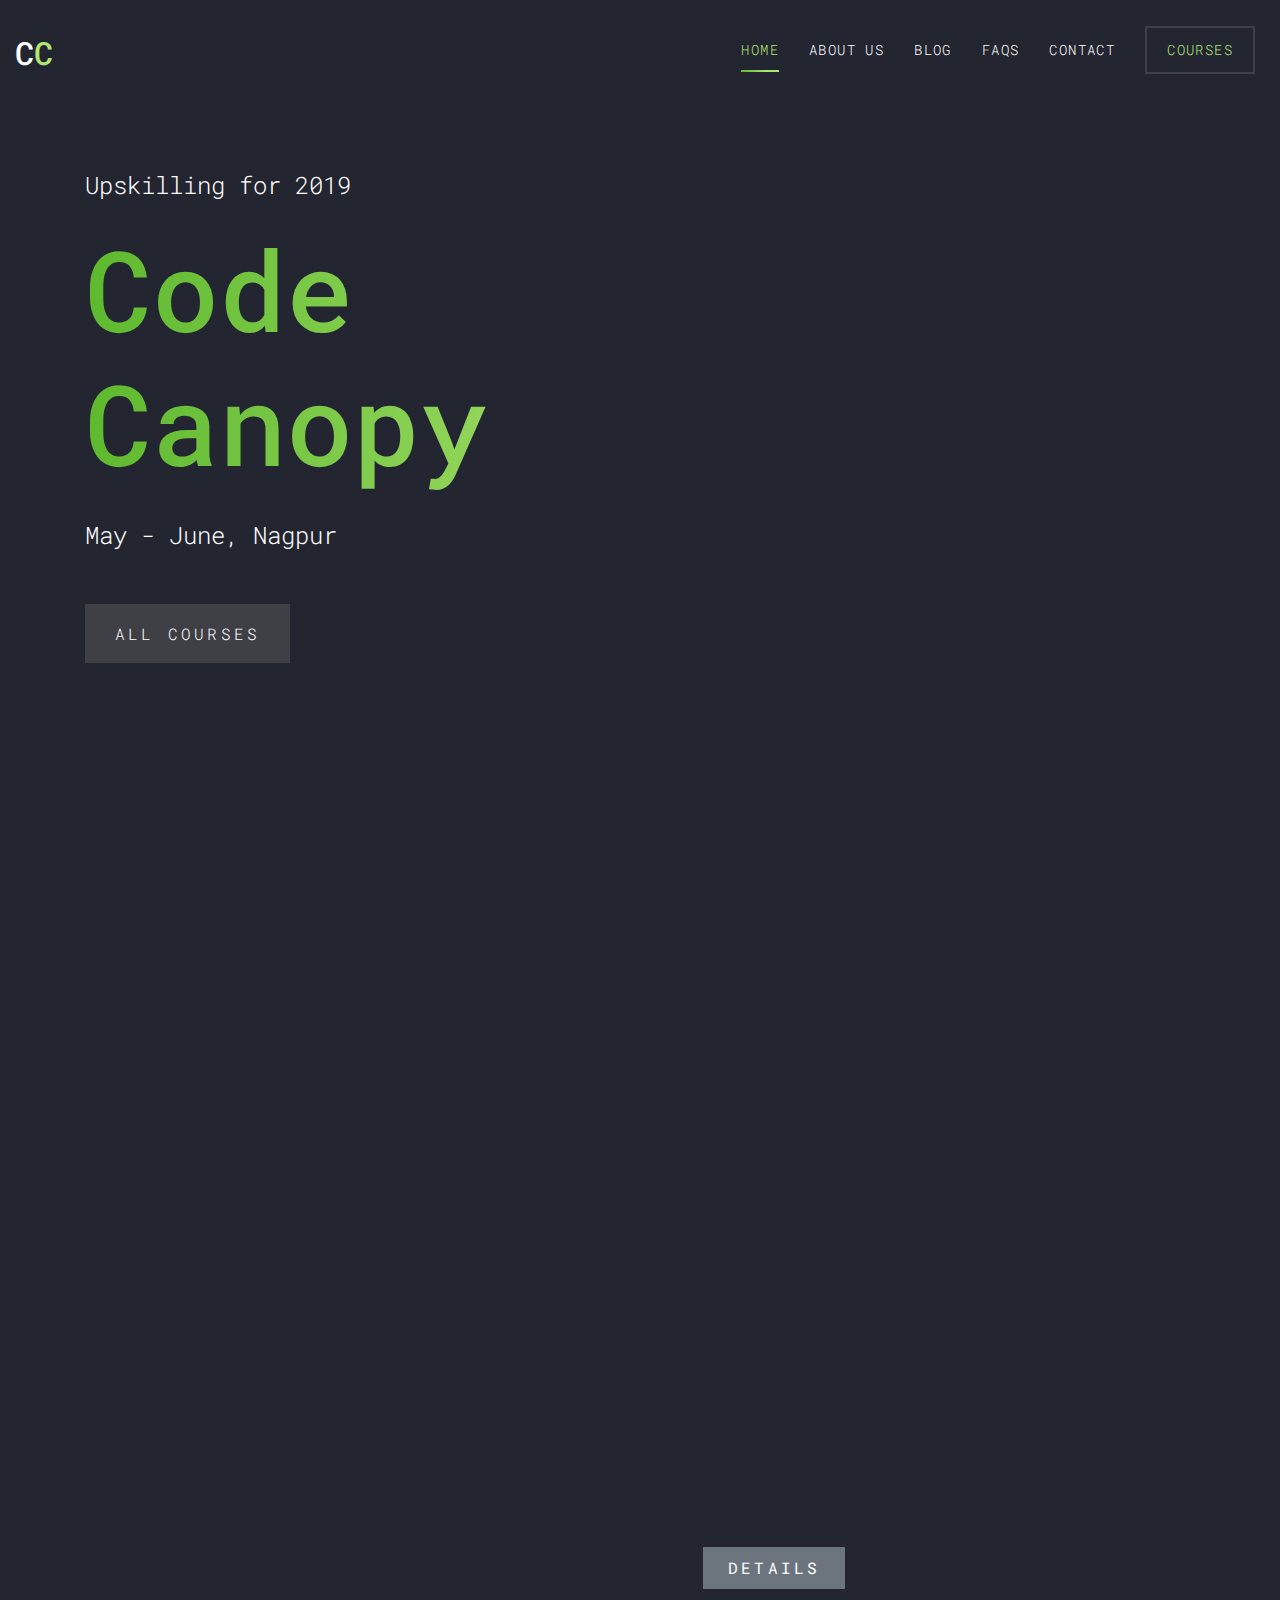
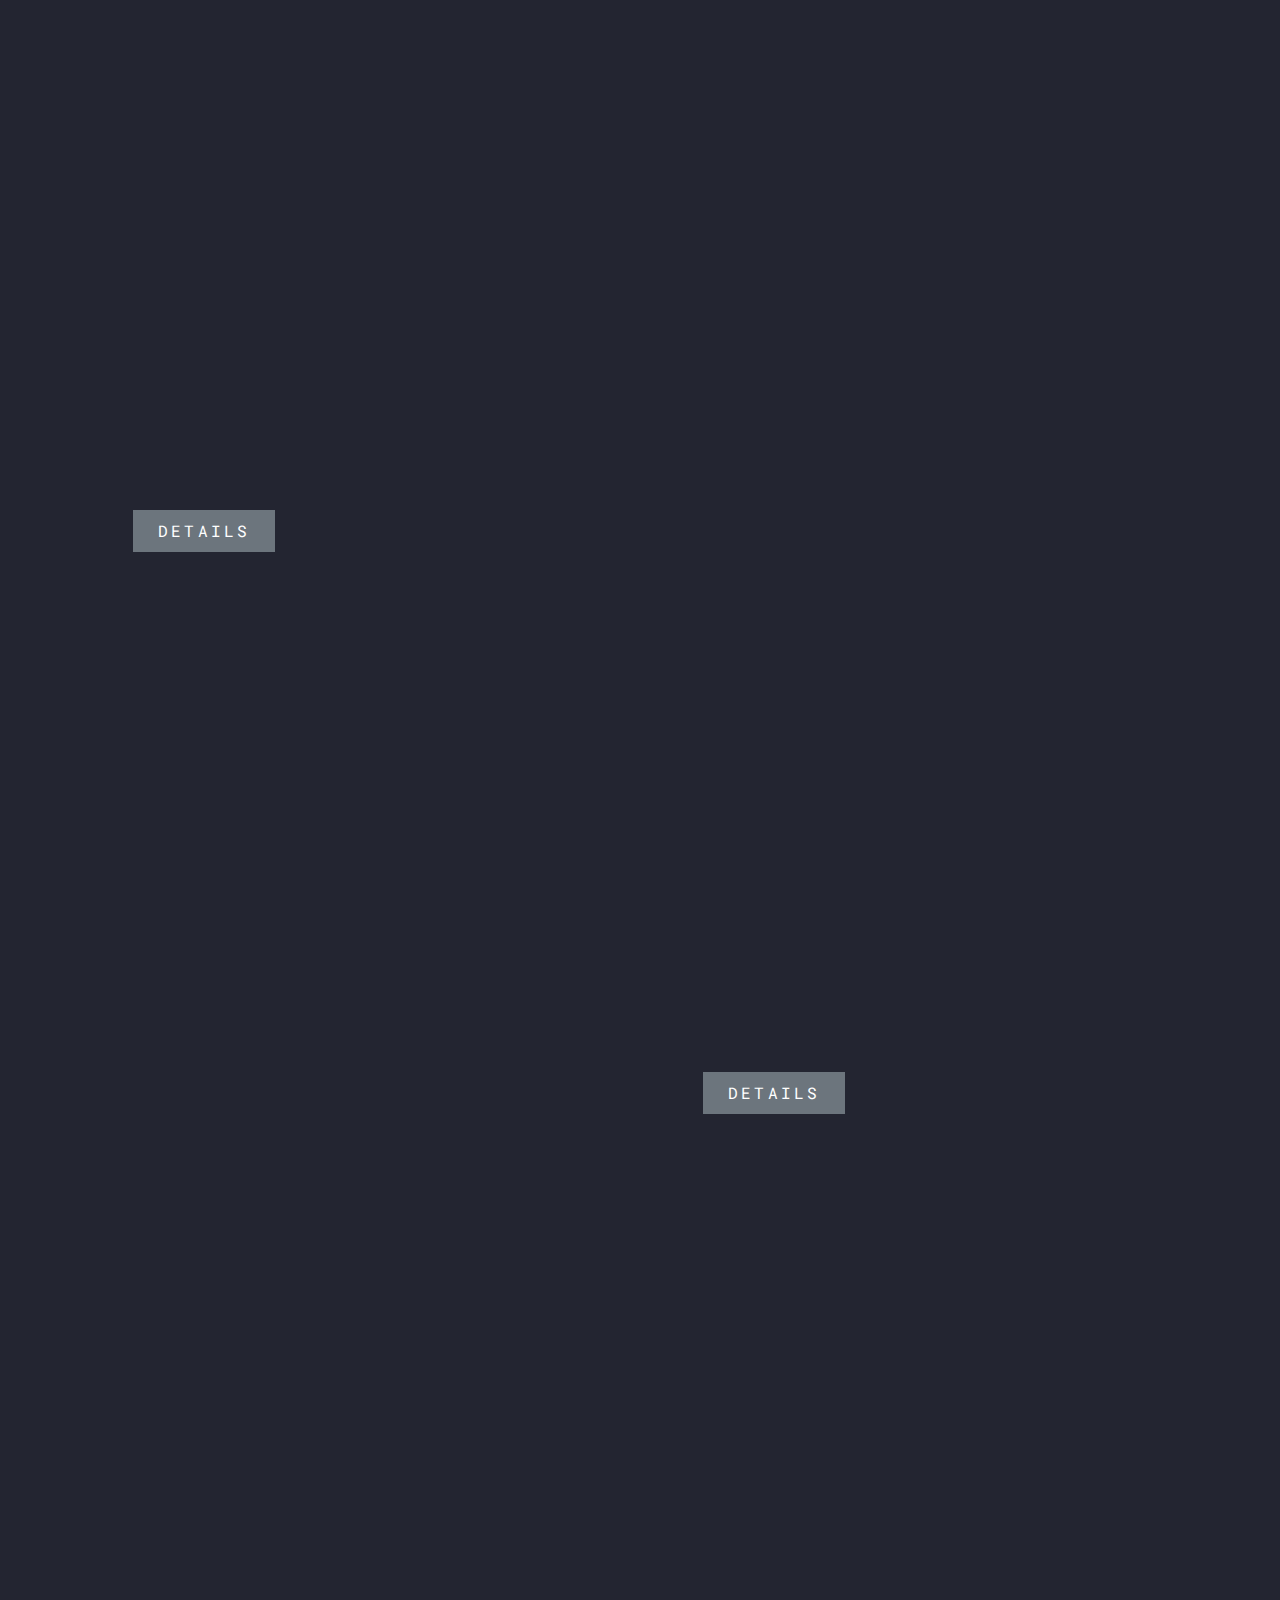
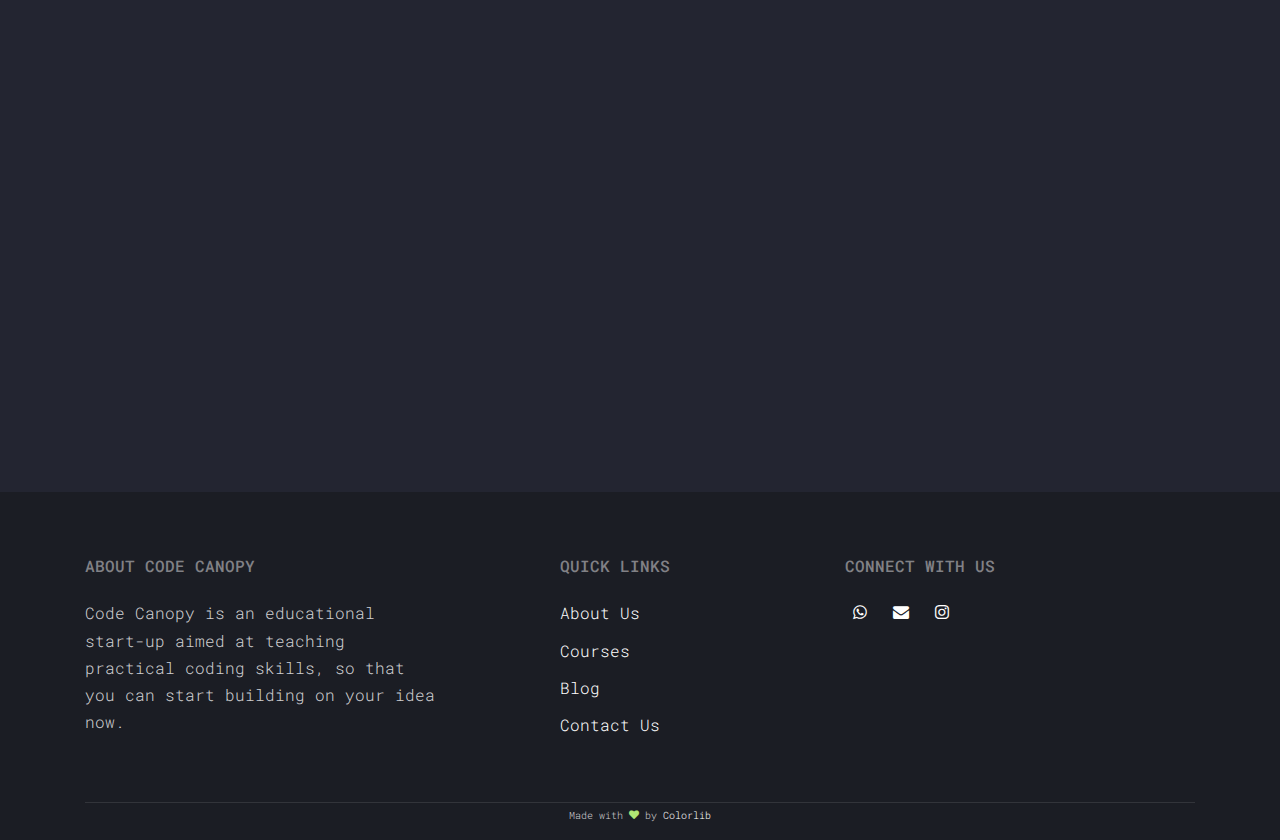
==== index.html @ a294d81b "blog1" ====
<!DOCTYPE html>
<html lang="en">
  <head>
    <title>Code Canopy</title>
    <meta charset="utf-8">
    <meta name="viewport" content="width=device-width, initial-scale=1, shrink-to-fit=no">

    <link href="https://fonts.googleapis.com/css?family=Roboto+Mono" rel="stylesheet">
    <link rel="stylesheet" href="fonts/icomoon/style.css">
    <link rel="stylesheet" href="css/bootstrap.min.css">
    <link rel="stylesheet" href="css/magnific-popup.css">
    <link rel="stylesheet" href="css/jquery-ui.css">
    <link rel="stylesheet" href="css/owl.carousel.min.css">
    <link rel="stylesheet" href="css/owl.theme.default.min.css">
    <link rel="stylesheet" href="css/bootstrap-datepicker.css">
    <link rel="stylesheet" href="fonts/flaticon/font/flaticon.css">
    <link rel="stylesheet" href="css/aos.css">

    <link rel="stylesheet" href="css/style.css">

    <link rel="shortcut icon" type="image/png" href="images/favicon.png"/>
    </head>
  <body>
  
  <div class="site-wrap">

    <div class="site-mobile-menu">
      <div class="site-mobile-menu-header">
        <div class="site-mobile-menu-close mt-3">
          <span class="icon-close2 js-menu-toggle"></span>
        </div>
      </div>
      <div class="site-mobile-menu-body"></div>
    </div>
    
    <header class="site-navbar py-3" role="banner">
      <div class="container-fluid">
        <div class="row align-items-center">
          <div class="col-11 col-xl-2">
            <h1 class="mb-0"><a href="index.html" class="text-white h2 mb-0">C<span class="text-primary">C</span> </a></h1>
          </div>
          <div class="col-12 col-md-10 d-none d-xl-block">
            <nav class="site-navigation position-relative text-right" role="navigation">
              <ul class="site-menu js-clone-nav mx-auto d-none d-lg-block">
                <li class="active"><a href="index.html">Home</a></li>
                <li><a href="about.html">About Us</a></li>
                <li><a href="blog.html">Blog</a></li>
                <li><a href="faq.html">FAQs</a></li>
                <li><a href="contact.html">Contact</a></li>
                <li class="cta"><a href="courses.html">Courses</a></li>
              </ul>
            </nav>
          </div>
          <div class="d-inline-block d-xl-none ml-md-0 mr-auto py-3" style="position: relative; top: 3px;"><a href="#" class="site-menu-toggle js-menu-toggle text-white"><span class="icon-menu h3"></span></a></div>
          </div>
        </div>
      </div>
    </header>

    <div class="site-section site-hero">
      <div class="container">
        <div class="row align-items-center">
          <div class="col-md-10">
            <span class="d-block mb-3 caption" data-aos="fade-up" data-aos-delay="100">Upskilling for 2019</span>
            <h1 class="d-block mb-4" data-aos="fade-up" data-aos-delay="150">Code<br>Canopy</h1>
            <span class="d-block mb-5 caption" data-aos="fade-up" data-aos-delay="200">May - June, Nagpur</span>
            <a href="courses.html" class="btn-custom" data-aos="fade-up" data-aos-delay="250"><span>All Courses</span></a>
          </div>
        </div>
      </div>
    </div>

<!-- LIST OF COURSES-->
    <div class="site-section">
      <div class="container">
        <div class="row mb-5">
          <div class="col-lg-4" data-aos="fade-up" data-aos-delay="100">
            <div class="site-section-heading">
              <h2>Courses</h2>
            </div>
          </div>
          <div class="col-lg-5 mt-5 pl-lg-5" data-aos="fade-up" data-aos-delay="200">
            <p>
                Our courses will help you build your own applications, websites or a machine learning project. <br>
                Gain relevant skills to work on your own idea, be it a startup or a final year project. <br>
                Be empowered to clear your campus placements. Join now.
            </p>
          </div>
        </div> 
        
        <div class="row align-items-center speaker">
            <div class="col-lg-6 mb-5 mb-lg-0" data-aos="fade" data-aos-delay="100">
              <img src="images/python_logo.png" alt="Image" class="img-fluid">
            </div>
            <div class="col-lg-6 ml-auto">
              <h2 class="text-white mb-4 name" data-aos="fade-right" data-aos-delay="200">Python 101</h2>
              <div class="bio pl-lg-5">
                <span class="text-uppercase text-primary d-block mb-3" data-aos="fade-right" data-aos-delay="300">27th May - 1st June</span>
                <p class="mb-4" data-aos="fade-right" data-aos-delay="400">
                  Learn to become a Python programmer. This course will teach you Python 
                  in a practical manner, with every class comes an interactive coding session. 
                  This course covers the essential features of Python, basic blocks and 
                  build projects to understand the applications in much more depth. 
                </p>
                <p data-aos="fade-right" data-aos-delay="500">
                    <div><a href="courses.html" class="btn btn-secondary px-4 py-2">Details</a></div>
                </p>
              </div>
            </div>
          </div>        
            
          <div class="row align-items-center speaker">
              <div class="col-lg-6 mb-5 mb-lg-0 order-lg-2" data-aos="fade" data-aos-delay="100">
                <img src="images/webdev_logo.png" alt="Image" class="img-fluid">
              </div>
              <div class="col-lg-6 ml-auto">
                <h2 class="text-white mb-4 name order-lg-1" data-aos="fade-left" data-aos-delay="200">Web Development 101</h2>
                <div class="bio pl-lg-5">
                  <span class="text-uppercase text-primary d-block mb-3" data-aos="fade-left" data-aos-delay="300">3rd June - 8th June</span>
                  <p class="mb-4" data-aos="fade-left" data-aos-delay="400">
                    Learn the basics of web development. In this course we cover everything you need to know to build a website. 
                    This course will teach front-end technologies &mdash; HTML, CSS and Javascript.
                    The back-end of web dev is focussed on Python and SQL. 
                    The learning is reinforced with interactive coding sessions and projects. 
                  </p>
                  <p data-aos="fade-left" data-aos-delay="500">
                      <div><a href="courses.html" class="btn btn-secondary px-4 py-2">Details</a></div>
                  </p>
                </div>
              </div>
            </div>
  
            <div class="row align-items-center speaker">
                <div class="col-lg-6 mb-5 mb-lg-0" data-aos="fade" data-aos-delay="100">
                  <img src="images/ai_logo.png" alt="Image" class="img-fluid">
                </div>
                <div class="col-lg-6 ml-auto">
                  <h2 class="text-white mb-4 name" data-aos="fade-right" data-aos-delay="200">Artificial Intelligence 101</h2>
                  <div class="bio pl-lg-5">
                    <span class="text-uppercase text-primary d-block mb-3" data-aos="fade-right" data-aos-delay="300">10th June - 15th June</span>
                    <p class="mb-4" data-aos="fade-right" data-aos-delay="400">
                      Ineterested in artificial intelligence? This course will walk you step-by-step into the world of AI. It covers the fundamentals of machine learning  and deep learning.
                      Topics covered include SVM, KNN, ensemble methods, feature extraction, model selection, evaluation and deep learning. 
                      You will also get some hands-on practice by interactive coding sessions and building your own models.
                    </p>
                    <p data-aos="fade-right" data-aos-delay="500">
                        <div><a href="courses.html" class="btn btn-secondary px-4 py-2">Details</a></div>
                    </p>
                  </div>
                </div>
              </div>       
        
      </div>
    </div>
  
    <!-- BLOG -->

    <div class="site-section">
      <div class="container">
        <div class="row mb-5">
          <div class="col-lg-4">
            <div class="site-section-heading" data-aos="fade-up">
              <h2>Blog</h2>
            </div>
          </div>          
        </div>

        <div class="row mb-5">         
          
          <div class="col-md-6 col-lg-4 mb-5 mb-lg-0 blog-entry" data-aos="fade-up" data-aos-delay="400">
            <a href="blog1.html" class="d-block mb-4">
              <img src="images/blog1.jpg" alt="Image" class="img-fluid"> 
            </a>
            <h2 class="mb-4"><a href="blog1.html">The first leap - How I learnt to code.</a></h2>
            <div class="mb-4 post-meta d-flex align-items-center">
              <div class="mr-2"><img src="images/me.jpg" alt="Image" class="img-fluid"></div>
              <div><span>By Pratyaksha Jha</span> &mdash; <span>May 18, 2019</span></div> 
            </div>
            <p>
              Like most engineering students, I first started coding in my first year. It was boring, uninteresting and I couldn't make something tangible with my skills.
            </p>
          </div>

        </div>        
      </div>
    </div>
      
    <footer class="site-footer">
        <div class="container">
          <div class="row mb-5">
            <div class="col-md-4">
              <h2 class="footer-heading text-uppercase mb-4">About Code Canopy</h2>
              <p>
                Code Canopy is an educational start-up aimed at teaching practical coding skills, so that you can start building on your idea now. 
              </p>
            </div>
            <div class="col-md-3 ml-auto">
              <h2 class="footer-heading text-uppercase mb-4">Quick Links</h2>
              <ul class="list-unstyled">
                <li><a href="about.html">About Us</a></li>
                <li><a href="courses.html">Courses</a></li>
                <li><a href="blog.html">Blog</a></li>
                <li><a href="contact.html">Contact Us</a></li>
              </ul>
            </div>
            <div class="col-md-4">
              <h2 class="footer-heading text-uppercase mb-4">Connect with Us</h2>
              <p>
                <a href="https://wa.me/918459596766?text=I'm%20inquiring%20about%20Code%20Canopy." title="+91 8459596766" target="_blank" class="p-2"><span class="icon-whatsapp"></span></a>
                <a href="mailto:codecanopy101@gmail.com?subject=I'm%20inquiring%20about%20Code%20Canopy." title="codecanopy101@gmail.com" target = "_blank" class="p-2"><span class="icon-envelope"></span></a>
                <a href="https://www.instagram.com/codecanopy/" title="@codecanopy" target="_blank" class="p-2"><span class="icon-instagram"></span></a>
              </p>
            </div>
          </div>
          <div class="row">
            
              <div class="col-md-12 text-center">
                <div class="border-top pt-1">
                <p style="font-size: 10px">
                <!-- Link back to Colorlib can't be removed. Template is licensed under CC BY 3.0. -->
                Made with <i class="icon-heart text-primary" aria-hidden="true"></i> by <a href="https://colorlib.com" target="_blank" >Colorlib</a>
                <!-- Link back to Colorlib can't be removed. Template is licensed under CC BY 3.0. -->
                </p>
              </div>
            </div>
          </div>
        </div>
      </footer>
    
  </div>

  <script src="js/jquery-3.3.1.min.js"></script>
  <script src="js/jquery-migrate-3.0.1.min.js"></script>
  <script src="js/jquery-ui.js"></script>
  <script src="js/popper.min.js"></script>
  <script src="js/bootstrap.min.js"></script>
  <script src="js/owl.carousel.min.js"></script>
  <script src="js/jquery.stellar.min.js"></script>
  <script src="js/jquery.countdown.min.js"></script>
  <script src="js/jquery.magnific-popup.min.js"></script>
  <script src="js/bootstrap-datepicker.min.js"></script>
  <script src="js/aos.js"></script>

  <script src="js/main.js"></script>
    
  </body>
</html>
---- fonts/icomoon/style.css ----
@font-face {
  font-family: 'icomoon';
  src:  url('fonts/icomoon.eot?10si43');
  src:  url('fonts/icomoon.eot?10si43#iefix') format('embedded-opentype'),
    url('fonts/icomoon.ttf?10si43') format('truetype'),
    url('fonts/icomoon.woff?10si43') format('woff'),
    url('fonts/icomoon.svg?10si43#icomoon') format('svg');
  font-weight: normal;
  font-style: normal;
}

[class^="icon-"], [class*=" icon-"] {
  /* use !important to prevent issues with browser extensions that change fonts */
  font-family: 'icomoon' !important;
  speak: none;
  font-style: normal;
  font-weight: normal;
  font-variant: normal;
  text-transform: none;
  line-height: 1;

  /* Better Font Rendering =========== */
  -webkit-font-smoothing: antialiased;
  -moz-osx-font-smoothing: grayscale;
}

.icon-asterisk:before {
  content: "\f069";
}
.icon-plus:before {
  content: "\f067";
}
.icon-question:before {
  content: "\f128";
}
.icon-minus:before {
  content: "\f068";
}
.icon-glass:before {
  content: "\f000";
}
.icon-music:before {
  content: "\f001";
}
.icon-search:before {
  content: "\f002";
}
.icon-envelope-o:before {
  content: "\f003";
}
.icon-heart:before {
  content: "\f004";
}
.icon-star:before {
  content: "\f005";
}
.icon-star-o:before {
  content: "\f006";
}
.icon-user:before {
  content: "\f007";
}
.icon-film:before {
  content: "\f008";
}
.icon-th-large:before {
  content: "\f009";
}
.icon-th:before {
  content: "\f00a";
}
.icon-th-list:before {
  content: "\f00b";
}
.icon-check:before {
  content: "\f00c";
}
.icon-close:before {
  content: "\f00d";
}
.icon-remove:before {
  content: "\f00d";
}
.icon-times:before {
  content: "\f00d";
}
.icon-search-plus:before {
  content: "\f00e";
}
.icon-search-minus:before {
  content: "\f010";
}
.icon-power-off:before {
  content: "\f011";
}
.icon-signal:before {
  content: "\f012";
}
.icon-cog:before {
  content: "\f013";
}
.icon-gear:before {
  content: "\f013";
}
.icon-trash-o:before {
  content: "\f014";
}
.icon-home:before {
  content: "\f015";
}
.icon-file-o:before {
  content: "\f016";
}
.icon-clock-o:before {
  content: "\f017";
}
.icon-road:before {
  content: "\f018";
}
.icon-download:before {
  content: "\f019";
}
.icon-arrow-circle-o-down:before {
  content: "\f01a";
}
.icon-arrow-circle-o-up:before {
  content: "\f01b";
}
.icon-inbox:before {
  content: "\f01c";
}
.icon-play-circle-o:before {
  content: "\f01d";
}
.icon-repeat:before {
  content: "\f01e";
}
.icon-rotate-right:before {
  content: "\f01e";
}
.icon-refresh:before {
  content: "\f021";
}
.icon-list-alt:before {
  content: "\f022";
}
.icon-lock:before {
  content: "\f023";
}
.icon-flag:before {
  content: "\f024";
}
.icon-headphones:before {
  content: "\f025";
}
.icon-volume-off:before {
  content: "\f026";
}
.icon-volume-down:before {
  content: "\f027";
}
.icon-volume-up:before {
  content: "\f028";
}
.icon-qrcode:before {
  content: "\f029";
}
.icon-barcode:before {
  content: "\f02a";
}
.icon-tag:before {
  content: "\f02b";
}
.icon-tags:before {
  content: "\f02c";
}
.icon-book:before {
  content: "\f02d";
}
.icon-bookmark:before {
  content: "\f02e";
}
.icon-print:before {
  content: "\f02f";
}
.icon-camera:before {
  content: "\f030";
}
.icon-font:before {
  content: "\f031";
}
.icon-bold:before {
  content: "\f032";
}
.icon-italic:before {
  content: "\f033";
}
.icon-text-height:before {
  content: "\f034";
}
.icon-text-width:before {
  content: "\f035";
}
.icon-align-left:before {
  content: "\f036";
}
.icon-align-center:before {
  content: "\f037";
}
.icon-align-right:before {
  content: "\f038";
}
.icon-align-justify:before {
  content: "\f039";
}
.icon-list:before {
  content: "\f03a";
}
.icon-dedent:before {
  content: "\f03b";
}
.icon-outdent:before {
  content: "\f03b";
}
.icon-indent:before {
  content: "\f03c";
}
.icon-video-camera:before {
  content: "\f03d";
}
.icon-image:before {
  content: "\f03e";
}
.icon-photo:before {
  content: "\f03e";
}
.icon-picture-o:before {
  content: "\f03e";
}
.icon-pencil:before {
  content: "\f040";
}
.icon-map-marker:before {
  content: "\f041";
}
.icon-adjust:before {
  content: "\f042";
}
.icon-tint:before {
  content: "\f043";
}
.icon-edit:before {
  content: "\f044";
}
.icon-pencil-square-o:before {
  content: "\f044";
}
.icon-share-square-o:before {
  content: "\f045";
}
.icon-check-square-o:before {
  content: "\f046";
}
.icon-arrows:before {
  content: "\f047";
}
.icon-step-backward:before {
  content: "\f048";
}
.icon-fast-backward:before {
  content: "\f049";
}
.icon-backward:before {
  content: "\f04a";
}
.icon-play:before {
  content: "\f04b";
}
.icon-pause:before {
  content: "\f04c";
}
.icon-stop:before {
  content: "\f04d";
}
.icon-forward:before {
  content: "\f04e";
}
.icon-fast-forward:before {
  content: "\f050";
}
.icon-step-forward:before {
  content: "\f051";
}
.icon-eject:before {
  content: "\f052";
}
.icon-chevron-left:before {
  content: "\f053";
}
.icon-chevron-right:before {
  content: "\f054";
}
.icon-plus-circle:before {
  content: "\f055";
}
.icon-minus-circle:before {
  content: "\f056";
}
.icon-times-circle:before {
  content: "\f057";
}
.icon-check-circle:before {
  content: "\f058";
}
.icon-question-circle:before {
  content: "\f059";
}
.icon-info-circle:before {
  content: "\f05a";
}
.icon-crosshairs:before {
  content: "\f05b";
}
.icon-times-circle-o:before {
  content: "\f05c";
}
.icon-check-circle-o:before {
  content: "\f05d";
}
.icon-ban:before {
  content: "\f05e";
}
.icon-arrow-left:before {
  content: "\f060";
}
.icon-arrow-right:before {
  content: "\f061";
}
.icon-arrow-up:before {
  content: "\f062";
}
.icon-arrow-down:before {
  content: "\f063";
}
.icon-mail-forward:before {
  content: "\f064";
}
.icon-share:before {
  content: "\f064";
}
.icon-expand:before {
  content: "\f065";
}
.icon-compress:before {
  content: "\f066";
}
.icon-exclamation-circle:before {
  content: "\f06a";
}
.icon-gift:before {
  content: "\f06b";
}
.icon-leaf:before {
  content: "\f06c";
}
.icon-fire:before {
  content: "\f06d";
}
.icon-eye:before {
  content: "\f06e";
}
.icon-eye-slash:before {
  content: "\f070";
}
.icon-exclamation-triangle:before {
  content: "\f071";
}
.icon-warning:before {
  content: "\f071";
}
.icon-plane:before {
  content: "\f072";
}
.icon-calendar:before {
  content: "\f073";
}
.icon-random:before {
  content: "\f074";
}
.icon-comment:before {
  content: "\f075";
}
.icon-magnet:before {
  content: "\f076";
}
.icon-chevron-up:before {
  content: "\f077";
}
.icon-chevron-down:before {
  content: "\f078";
}
.icon-retweet:before {
  content: "\f079";
}
.icon-shopping-cart:before {
  content: "\f07a";
}
.icon-folder:before {
  content: "\f07b";
}
.icon-folder-open:before {
  content: "\f07c";
}
.icon-arrows-v:before {
  content: "\f07d";
}
.icon-arrows-h:before {
  content: "\f07e";
}
.icon-bar-chart:before {
  content: "\f080";
}
.icon-bar-chart-o:before {
  content: "\f080";
}
.icon-twitter-square:before {
  content: "\f081";
}
.icon-facebook-square:before {
  content: "\f082";
}
.icon-camera-retro:before {
  content: "\f083";
}
.icon-key:before {
  content: "\f084";
}
.icon-cogs:before {
  content: "\f085";
}
.icon-gears:before {
  content: "\f085";
}
.icon-comments:before {
  content: "\f086";
}
.icon-thumbs-o-up:before {
  content: "\f087";
}
.icon-thumbs-o-down:before {
  content: "\f088";
}
.icon-star-half:before {
  content: "\f089";
}
.icon-heart-o:before {
  content: "\f08a";
}
.icon-sign-out:before {
  content: "\f08b";
}
.icon-linkedin-square:before {
  content: "\f08c";
}
.icon-thumb-tack:before {
  content: "\f08d";
}
.icon-external-link:before {
  content: "\f08e";
}
.icon-sign-in:before {
  content: "\f090";
}
.icon-trophy:before {
  content: "\f091";
}
.icon-github-square:before {
  content: "\f092";
}
.icon-upload:before {
  content: "\f093";
}
.icon-lemon-o:before {
  content: "\f094";
}
.icon-phone:before {
  content: "\f095";
}
.icon-square-o:before {
  content: "\f096";
}
.icon-bookmark-o:before {
  content: "\f097";
}
.icon-phone-square:before {
  content: "\f098";
}
.icon-twitter:before {
  content: "\f099";
}
.icon-facebook:before {
  content: "\f09a";
}
.icon-facebook-f:before {
  content: "\f09a";
}
.icon-github:before {
  content: "\f09b";
}
.icon-unlock:before {
  content: "\f09c";
}
.icon-credit-card:before {
  content: "\f09d";
}
.icon-feed:before {
  content: "\f09e";
}
.icon-rss:before {
  content: "\f09e";
}
.icon-hdd-o:before {
  content: "\f0a0";
}
.icon-bullhorn:before {
  content: "\f0a1";
}
.icon-bell-o:before {
  content: "\f0a2";
}
.icon-certificate:before {
  content: "\f0a3";
}
.icon-hand-o-right:before {
  content: "\f0a4";
}
.icon-hand-o-left:before {
  content: "\f0a5";
}
.icon-hand-o-up:before {
  content: "\f0a6";
}
.icon-hand-o-down:before {
  content: "\f0a7";
}
.icon-arrow-circle-left:before {
  content: "\f0a8";
}
.icon-arrow-circle-right:before {
  content: "\f0a9";
}
.icon-arrow-circle-up:before {
  content: "\f0aa";
}
.icon-arrow-circle-down:before {
  content: "\f0ab";
}
.icon-globe:before {
  content: "\f0ac";
}
.icon-wrench:before {
  content: "\f0ad";
}
.icon-tasks:before {
  content: "\f0ae";
}
.icon-filter:before {
  content: "\f0b0";
}
.icon-briefcase:before {
  content: "\f0b1";
}
.icon-arrows-alt:before {
  content: "\f0b2";
}
.icon-group:before {
  content: "\f0c0";
}
.icon-users:before {
  content: "\f0c0";
}
.icon-chain:before {
  content: "\f0c1";
}
.icon-link:before {
  content: "\f0c1";
}
.icon-cloud:before {
  content: "\f0c2";
}
.icon-flask:before {
  content: "\f0c3";
}
.icon-cut:before {
  content: "\f0c4";
}
.icon-scissors:before {
  content: "\f0c4";
}
.icon-copy:before {
  content: "\f0c5";
}
.icon-files-o:before {
  content: "\f0c5";
}
.icon-paperclip:before {
  content: "\f0c6";
}
.icon-floppy-o:before {
  content: "\f0c7";
}
.icon-save:before {
  content: "\f0c7";
}
.icon-square:before {
  content: "\f0c8";
}
.icon-bars:before {
  content: "\f0c9";
}
.icon-navicon:before {
  content: "\f0c9";
}
.icon-reorder:before {
  content: "\f0c9";
}
.icon-list-ul:before {
  content: "\f0ca";
}
.icon-list-ol:before {
  content: "\f0cb";
}
.icon-strikethrough:before {
  content: "\f0cc";
}
.icon-underline:before {
  content: "\f0cd";
}
.icon-table:before {
  content: "\f0ce";
}
.icon-magic:before {
  content: "\f0d0";
}
.icon-truck:before {
  content: "\f0d1";
}
.icon-pinterest:before {
  content: "\f0d2";
}
.icon-pinterest-square:before {
  content: "\f0d3";
}
.icon-google-plus-square:before {
  content: "\f0d4";
}
.icon-google-plus:before {
  content: "\f0d5";
}
.icon-money:before {
  content: "\f0d6";
}
.icon-caret-down:before {
  content: "\f0d7";
}
.icon-caret-up:before {
  content: "\f0d8";
}
.icon-caret-left:before {
  content: "\f0d9";
}
.icon-caret-right:before {
  content: "\f0da";
}
.icon-columns:before {
  content: "\f0db";
}
.icon-sort:before {
  content: "\f0dc";
}
.icon-unsorted:before {
  content: "\f0dc";
}
.icon-sort-desc:before {
  content: "\f0dd";
}
.icon-sort-down:before {
  content: "\f0dd";
}
.icon-sort-asc:before {
  content: "\f0de";
}
.icon-sort-up:before {
  content: "\f0de";
}
.icon-envelope:before {
  content: "\f0e0";
}
.icon-linkedin:before {
  content: "\f0e1";
}
.icon-rotate-left:before {
  content: "\f0e2";
}
.icon-undo:before {
  content: "\f0e2";
}
.icon-gavel:before {
  content: "\f0e3";
}
.icon-legal:before {
  content: "\f0e3";
}
.icon-dashboard:before {
  content: "\f0e4";
}
.icon-tachometer:before {
  content: "\f0e4";
}
.icon-comment-o:before {
  content: "\f0e5";
}
.icon-comments-o:before {
  content: "\f0e6";
}
.icon-bolt:before {
  content: "\f0e7";
}
.icon-flash:before {
  content: "\f0e7";
}
.icon-sitemap:before {
  content: "\f0e8";
}
.icon-umbrella:before {
  content: "\f0e9";
}
.icon-clipboard:before {
  content: "\f0ea";
}
.icon-paste:before {
  content: "\f0ea";
}
.icon-lightbulb-o:before {
  content: "\f0eb";
}
.icon-exchange:before {
  content: "\f0ec";
}
.icon-cloud-download:before {
  content: "\f0ed";
}
.icon-cloud-upload:before {
  content: "\f0ee";
}
.icon-user-md:before {
  content: "\f0f0";
}
.icon-stethoscope:before {
  content: "\f0f1";
}
.icon-suitcase:before {
  content: "\f0f2";
}
.icon-bell:before {
  content: "\f0f3";
}
.icon-coffee:before {
  content: "\f0f4";
}
.icon-cutlery:before {
  content: "\f0f5";
}
.icon-file-text-o:before {
  content: "\f0f6";
}
.icon-building-o:before {
  content: "\f0f7";
}
.icon-hospital-o:before {
  content: "\f0f8";
}
.icon-ambulance:before {
  content: "\f0f9";
}
.icon-medkit:before {
  content: "\f0fa";
}
.icon-fighter-jet:before {
  content: "\f0fb";
}
.icon-beer:before {
  content: "\f0fc";
}
.icon-h-square:before {
  content: "\f0fd";
}
.icon-plus-square:before {
  content: "\f0fe";
}
.icon-angle-double-left:before {
  content: "\f100";
}
.icon-angle-double-right:before {
  content: "\f101";
}
.icon-angle-double-up:before {
  content: "\f102";
}
.icon-angle-double-down:before {
  content: "\f103";
}
.icon-angle-left:before {
  content: "\f104";
}
.icon-angle-right:before {
  content: "\f105";
}
.icon-angle-up:before {
  content: "\f106";
}
.icon-angle-down:before {
  content: "\f107";
}
.icon-desktop:before {
  content: "\f108";
}
.icon-laptop:before {
  content: "\f109";
}
.icon-tablet:before {
  content: "\f10a";
}
.icon-mobile:before {
  content: "\f10b";
}
.icon-mobile-phone:before {
  content: "\f10b";
}
.icon-circle-o:before {
  content: "\f10c";
}
.icon-quote-left:before {
  content: "\f10d";
}
.icon-quote-right:before {
  content: "\f10e";
}
.icon-spinner:before {
  content: "\f110";
}
.icon-circle:before {
  content: "\f111";
}
.icon-mail-reply:before {
  content: "\f112";
}
.icon-reply:before {
  content: "\f112";
}
.icon-github-alt:before {
  content: "\f113";
}
.icon-folder-o:before {
  content: "\f114";
}
.icon-folder-open-o:before {
  content: "\f115";
}
.icon-smile-o:before {
  content: "\f118";
}
.icon-frown-o:before {
  content: "\f119";
}
.icon-meh-o:before {
  content: "\f11a";
}
.icon-gamepad:before {
  content: "\f11b";
}
.icon-keyboard-o:before {
  content: "\f11c";
}
.icon-flag-o:before {
  content: "\f11d";
}
.icon-flag-checkered:before {
  content: "\f11e";
}
.icon-terminal:before {
  content: "\f120";
}
.icon-code:before {
  content: "\f121";
}
.icon-mail-reply-all:before {
  content: "\f122";
}
.icon-reply-all:before {
  content: "\f122";
}
.icon-star-half-empty:before {
  content: "\f123";
}
.icon-star-half-full:before {
  content: "\f123";
}
.icon-star-half-o:before {
  content: "\f123";
}
.icon-location-arrow:before {
  content: "\f124";
}
.icon-crop:before {
  content: "\f125";
}
.icon-code-fork:before {
  content: "\f126";
}
.icon-chain-broken:before {
  content: "\f127";
}
.icon-unlink:before {
  content: "\f127";
}
.icon-info:before {
  content: "\f129";
}
.icon-exclamation:before {
  content: "\f12a";
}
.icon-superscript:before {
  content: "\f12b";
}
.icon-subscript:before {
  content: "\f12c";
}
.icon-eraser:before {
  content: "\f12d";
}
.icon-puzzle-piece:before {
  content: "\f12e";
}
.icon-microphone:before {
  content: "\f130";
}
.icon-microphone-slash:before {
  content: "\f131";
}
.icon-shield:before {
  content: "\f132";
}
.icon-calendar-o:before {
  content: "\f133";
}
.icon-fire-extinguisher:before {
  content: "\f134";
}
.icon-rocket:before {
  content: "\f135";
}
.icon-maxcdn:before {
  content: "\f136";
}
.icon-chevron-circle-left:before {
  content: "\f137";
}
.icon-chevron-circle-right:before {
  content: "\f138";
}
.icon-chevron-circle-up:before {
  content: "\f139";
}
.icon-chevron-circle-down:before {
  content: "\f13a";
}
.icon-html5:before {
  content: "\f13b";
}
.icon-css3:before {
  content: "\f13c";
}
.icon-anchor:before {
  content: "\f13d";
}
.icon-unlock-alt:before {
  content: "\f13e";
}
.icon-bullseye:before {
  content: "\f140";
}
.icon-ellipsis-h:before {
  content: "\f141";
}
.icon-ellipsis-v:before {
  content: "\f142";
}
.icon-rss-square:before {
  content: "\f143";
}
.icon-play-circle:before {
  content: "\f144";
}
.icon-ticket:before {
  content: "\f145";
}
.icon-minus-square:before {
  content: "\f146";
}
.icon-minus-square-o:before {
  content: "\f147";
}
.icon-level-up:before {
  content: "\f148";
}
.icon-level-down:before {
  content: "\f149";
}
.icon-check-square:before {
  content: "\f14a";
}
.icon-pencil-square:before {
  content: "\f14b";
}
.icon-external-link-square:before {
  content: "\f14c";
}
.icon-share-square:before {
  content: "\f14d";
}
.icon-compass:before {
  content: "\f14e";
}
.icon-caret-square-o-down:before {
  content: "\f150";
}
.icon-toggle-down:before {
  content: "\f150";
}
.icon-caret-square-o-up:before {
  content: "\f151";
}
.icon-toggle-up:before {
  content: "\f151";
}
.icon-caret-square-o-right:before {
  content: "\f152";
}
.icon-toggle-right:before {
  content: "\f152";
}
.icon-eur:before {
  content: "\f153";
}
.icon-euro:before {
  content: "\f153";
}
.icon-gbp:before {
  content: "\f154";
}
.icon-dollar:before {
  content: "\f155";
}
.icon-usd:before {
  content: "\f155";
}
.icon-inr:before {
  content: "\f156";
}
.icon-rupee:before {
  content: "\f156";
}
.icon-cny:before {
  content: "\f157";
}
.icon-jpy:before {
  content: "\f157";
}
.icon-rmb:before {
  content: "\f157";
}
.icon-yen:before {
  content: "\f157";
}
.icon-rouble:before {
  content: "\f158";
}
.icon-rub:before {
  content: "\f158";
}
.icon-ruble:before {
  content: "\f158";
}
.icon-krw:before {
  content: "\f159";
}
.icon-won:before {
  content: "\f159";
}
.icon-bitcoin:before {
  content: "\f15a";
}
.icon-btc:before {
  content: "\f15a";
}
.icon-file:before {
  content: "\f15b";
}
.icon-file-text:before {
  content: "\f15c";
}
.icon-sort-alpha-asc:before {
  content: "\f15d";
}
.icon-sort-alpha-desc:before {
  content: "\f15e";
}
.icon-sort-amount-asc:before {
  content: "\f160";
}
.icon-sort-amount-desc:before {
  content: "\f161";
}
.icon-sort-numeric-asc:before {
  content: "\f162";
}
.icon-sort-numeric-desc:before {
  content: "\f163";
}
.icon-thumbs-up:before {
  content: "\f164";
}
.icon-thumbs-down:before {
  content: "\f165";
}
.icon-youtube-square:before {
  content: "\f166";
}
.icon-youtube:before {
  content: "\f167";
}
.icon-xing:before {
  content: "\f168";
}
.icon-xing-square:before {
  content: "\f169";
}
.icon-youtube-play:before {
  content: "\f16a";
}
.icon-dropbox:before {
  content: "\f16b";
}
.icon-stack-overflow:before {
  content: "\f16c";
}
.icon-instagram:before {
  content: "\f16d";
}
.icon-flickr:before {
  content: "\f16e";
}
.icon-adn:before {
  content: "\f170";
}
.icon-bitbucket:before {
  content: "\f171";
}
.icon-bitbucket-square:before {
  content: "\f172";
}
.icon-tumblr:before {
  content: "\f173";
}
.icon-tumblr-square:before {
  content: "\f174";
}
.icon-long-arrow-down:before {
  content: "\f175";
}
.icon-long-arrow-up:before {
  content: "\f176";
}
.icon-long-arrow-left:before {
  content: "\f177";
}
.icon-long-arrow-right:before {
  content: "\f178";
}
.icon-apple:before {
  content: "\f179";
}
.icon-windows:before {
  content: "\f17a";
}
.icon-android:before {
  content: "\f17b";
}
.icon-linux:before {
  content: "\f17c";
}
.icon-dribbble:before {
  content: "\f17d";
}
.icon-skype:before {
  content: "\f17e";
}
.icon-foursquare:before {
  content: "\f180";
}
.icon-trello:before {
  content: "\f181";
}
.icon-female:before {
  content: "\f182";
}
.icon-male:before {
  content: "\f183";
}
.icon-gittip:before {
  content: "\f184";
}
.icon-gratipay:before {
  content: "\f184";
}
.icon-sun-o:before {
  content: "\f185";
}
.icon-moon-o:before {
  content: "\f186";
}
.icon-archive:before {
  content: "\f187";
}
.icon-bug:before {
  content: "\f188";
}
.icon-vk:before {
  content: "\f189";
}
.icon-weibo:before {
  content: "\f18a";
}
.icon-renren:before {
  content: "\f18b";
}
.icon-pagelines:before {
  content: "\f18c";
}
.icon-stack-exchange:before {
  content: "\f18d";
}
.icon-arrow-circle-o-right:before {
  content: "\f18e";
}
.icon-arrow-circle-o-left:before {
  content: "\f190";
}
.icon-caret-square-o-left:before {
  content: "\f191";
}
.icon-toggle-left:before {
  content: "\f191";
}
.icon-dot-circle-o:before {
  content: "\f192";
}
.icon-wheelchair:before {
  content: "\f193";
}
.icon-vimeo-square:before {
  content: "\f194";
}
.icon-try:before {
  content: "\f195";
}
.icon-turkish-lira:before {
  content: "\f195";
}
.icon-plus-square-o:before {
  content: "\f196";
}
.icon-space-shuttle:before {
  content: "\f197";
}
.icon-slack:before {
  content: "\f198";
}
.icon-envelope-square:before {
  content: "\f199";
}
.icon-wordpress:before {
  content: "\f19a";
}
.icon-openid:before {
  content: "\f19b";
}
.icon-bank:before {
  content: "\f19c";
}
.icon-institution:before {
  content: "\f19c";
}
.icon-university:before {
  content: "\f19c";
}
.icon-graduation-cap:before {
  content: "\f19d";
}
.icon-mortar-board:before {
  content: "\f19d";
}
.icon-yahoo:before {
  content: "\f19e";
}
.icon-google:before {
  content: "\f1a0";
}
.icon-reddit:before {
  content: "\f1a1";
}
.icon-reddit-square:before {
  content: "\f1a2";
}
.icon-stumbleupon-circle:before {
  content: "\f1a3";
}
.icon-stumbleupon:before {
  content: "\f1a4";
}
.icon-delicious:before {
  content: "\f1a5";
}
.icon-digg:before {
  content: "\f1a6";
}
.icon-pied-piper-pp:before {
  content: "\f1a7";
}
.icon-pied-piper-alt:before {
  content: "\f1a8";
}
.icon-drupal:before {
  content: "\f1a9";
}
.icon-joomla:before {
  content: "\f1aa";
}
.icon-language:before {
  content: "\f1ab";
}
.icon-fax:before {
  content: "\f1ac";
}
.icon-building:before {
  content: "\f1ad";
}
.icon-child:before {
  content: "\f1ae";
}
.icon-paw:before {
  content: "\f1b0";
}
.icon-spoon:before {
  content: "\f1b1";
}
.icon-cube:before {
  content: "\f1b2";
}
.icon-cubes:before {
  content: "\f1b3";
}
.icon-behance:before {
  content: "\f1b4";
}
.icon-behance-square:before {
  content: "\f1b5";
}
.icon-steam:before {
  content: "\f1b6";
}
.icon-steam-square:before {
  content: "\f1b7";
}
.icon-recycle:before {
  content: "\f1b8";
}
.icon-automobile:before {
  content: "\f1b9";
}
.icon-car:before {
  content: "\f1b9";
}
.icon-cab:before {
  content: "\f1ba";
}
.icon-taxi:before {
  content: "\f1ba";
}
.icon-tree:before {
  content: "\f1bb";
}
.icon-spotify:before {
  content: "\f1bc";
}
.icon-deviantart:before {
  content: "\f1bd";
}
.icon-soundcloud:before {
  content: "\f1be";
}
.icon-database:before {
  content: "\f1c0";
}
.icon-file-pdf-o:before {
  content: "\f1c1";
}
.icon-file-word-o:before {
  content: "\f1c2";
}
.icon-file-excel-o:before {
  content: "\f1c3";
}
.icon-file-powerpoint-o:before {
  content: "\f1c4";
}
.icon-file-image-o:before {
  content: "\f1c5";
}
.icon-file-photo-o:before {
  content: "\f1c5";
}
.icon-file-picture-o:before {
  content: "\f1c5";
}
.icon-file-archive-o:before {
  content: "\f1c6";
}
.icon-file-zip-o:before {
  content: "\f1c6";
}
.icon-file-audio-o:before {
  content: "\f1c7";
}
.icon-file-sound-o:before {
  content: "\f1c7";
}
.icon-file-movie-o:before {
  content: "\f1c8";
}
.icon-file-video-o:before {
  content: "\f1c8";
}
.icon-file-code-o:before {
  content: "\f1c9";
}
.icon-vine:before {
  content: "\f1ca";
}
.icon-codepen:before {
  content: "\f1cb";
}
.icon-jsfiddle:before {
  content: "\f1cc";
}
.icon-life-bouy:before {
  content: "\f1cd";
}
.icon-life-buoy:before {
  content: "\f1cd";
}
.icon-life-ring:before {
  content: "\f1cd";
}
.icon-life-saver:before {
  content: "\f1cd";
}
.icon-support:before {
  content: "\f1cd";
}
.icon-circle-o-notch:before {
  content: "\f1ce";
}
.icon-ra:before {
  content: "\f1d0";
}
.icon-rebel:before {
  content: "\f1d0";
}
.icon-resistance:before {
  content: "\f1d0";
}
.icon-empire:before {
  content: "\f1d1";
}
.icon-ge:before {
  content: "\f1d1";
}
.icon-git-square:before {
  content: "\f1d2";
}
.icon-git:before {
  content: "\f1d3";
}
.icon-hacker-news:before {
  content: "\f1d4";
}
.icon-y-combinator-square:before {
  content: "\f1d4";
}
.icon-yc-square:before {
  content: "\f1d4";
}
.icon-tencent-weibo:before {
  content: "\f1d5";
}
.icon-qq:before {
  content: "\f1d6";
}
.icon-wechat:before {
  content: "\f1d7";
}
.icon-weixin:before {
  content: "\f1d7";
}
.icon-paper-plane:before {
  content: "\f1d8";
}
.icon-send:before {
  content: "\f1d8";
}
.icon-paper-plane-o:before {
  content: "\f1d9";
}
.icon-send-o:before {
  content: "\f1d9";
}
.icon-history:before {
  content: "\f1da";
}
.icon-circle-thin:before {
  content: "\f1db";
}
.icon-header:before {
  content: "\f1dc";
}
.icon-paragraph:before {
  content: "\f1dd";
}
.icon-sliders:before {
  content: "\f1de";
}
.icon-share-alt:before {
  content: "\f1e0";
}
.icon-share-alt-square:before {
  content: "\f1e1";
}
.icon-bomb:before {
  content: "\f1e2";
}
.icon-futbol-o:before {
  content: "\f1e3";
}
.icon-soccer-ball-o:before {
  content: "\f1e3";
}
.icon-tty:before {
  content: "\f1e4";
}
.icon-binoculars:before {
  content: "\f1e5";
}
.icon-plug:before {
  content: "\f1e6";
}
.icon-slideshare:before {
  content: "\f1e7";
}
.icon-twitch:before {
  content: "\f1e8";
}
.icon-yelp:before {
  content: "\f1e9";
}
.icon-newspaper-o:before {
  content: "\f1ea";
}
.icon-wifi:before {
  content: "\f1eb";
}
.icon-calculator:before {
  content: "\f1ec";
}
.icon-paypal:before {
  content: "\f1ed";
}
.icon-google-wallet:before {
  content: "\f1ee";
}
.icon-cc-visa:before {
  content: "\f1f0";
}
.icon-cc-mastercard:before {
  content: "\f1f1";
}
.icon-cc-discover:before {
  content: "\f1f2";
}
.icon-cc-amex:before {
  content: "\f1f3";
}
.icon-cc-paypal:before {
  content: "\f1f4";
}
.icon-cc-stripe:before {
  content: "\f1f5";
}
.icon-bell-slash:before {
  content: "\f1f6";
}
.icon-bell-slash-o:before {
  content: "\f1f7";
}
.icon-trash:before {
  content: "\f1f8";
}
.icon-copyright:before {
  content: "\f1f9";
}
.icon-at:before {
  content: "\f1fa";
}
.icon-eyedropper:before {
  content: "\f1fb";
}
.icon-paint-brush:before {
  content: "\f1fc";
}
.icon-birthday-cake:before {
  content: "\f1fd";
}
.icon-area-chart:before {
  content: "\f1fe";
}
.icon-pie-chart:before {
  content: "\f200";
}
.icon-line-chart:before {
  content: "\f201";
}
.icon-lastfm:before {
  content: "\f202";
}
.icon-lastfm-square:before {
  content: "\f203";
}
.icon-toggle-off:before {
  content: "\f204";
}
.icon-toggle-on:before {
  content: "\f205";
}
.icon-bicycle:before {
  content: "\f206";
}
.icon-bus:before {
  content: "\f207";
}
.icon-ioxhost:before {
  content: "\f208";
}
.icon-angellist:before {
  content: "\f209";
}
.icon-cc:before {
  content: "\f20a";
}
.icon-ils:before {
  content: "\f20b";
}
.icon-shekel:before {
  content: "\f20b";
}
.icon-sheqel:before {
  content: "\f20b";
}
.icon-meanpath:before {
  content: "\f20c";
}
.icon-buysellads:before {
  content: "\f20d";
}
.icon-connectdevelop:before {
  content: "\f20e";
}
.icon-dashcube:before {
  content: "\f210";
}
.icon-forumbee:before {
  content: "\f211";
}
.icon-leanpub:before {
  content: "\f212";
}
.icon-sellsy:before {
  content: "\f213";
}
.icon-shirtsinbulk:before {
  content: "\f214";
}
.icon-simplybuilt:before {
  content: "\f215";
}
.icon-skyatlas:before {
  content: "\f216";
}
.icon-cart-plus:before {
  content: "\f217";
}
.icon-cart-arrow-down:before {
  content: "\f218";
}
.icon-diamond:before {
  content: "\f219";
}
.icon-ship:before {
  content: "\f21a";
}
.icon-user-secret:before {
  content: "\f21b";
}
.icon-motorcycle:before {
  content: "\f21c";
}
.icon-street-view:before {
  content: "\f21d";
}
.icon-heartbeat:before {
  content: "\f21e";
}
.icon-venus:before {
  content: "\f221";
}
.icon-mars:before {
  content: "\f222";
}
.icon-mercury:before {
  content: "\f223";
}
.icon-intersex:before {
  content: "\f224";
}
.icon-transgender:before {
  content: "\f224";
}
.icon-transgender-alt:before {
  content: "\f225";
}
.icon-venus-double:before {
  content: "\f226";
}
.icon-mars-double:before {
  content: "\f227";
}
.icon-venus-mars:before {
  content: "\f228";
}
.icon-mars-stroke:before {
  content: "\f229";
}
.icon-mars-stroke-v:before {
  content: "\f22a";
}
.icon-mars-stroke-h:before {
  content: "\f22b";
}
.icon-neuter:before {
  content: "\f22c";
}
.icon-genderless:before {
  content: "\f22d";
}
.icon-facebook-official:before {
  content: "\f230";
}
.icon-pinterest-p:before {
  content: "\f231";
}
.icon-whatsapp:before {
  content: "\f232";
}
.icon-server:before {
  content: "\f233";
}
.icon-user-plus:before {
  content: "\f234";
}
.icon-user-times:before {
  content: "\f235";
}
.icon-bed:before {
  content: "\f236";
}
.icon-hotel:before {
  content: "\f236";
}
.icon-viacoin:before {
  content: "\f237";
}
.icon-train:before {
  content: "\f238";
}
.icon-subway:before {
  content: "\f239";
}
.icon-medium:before {
  content: "\f23a";
}
.icon-y-combinator:before {
  content: "\f23b";
}
.icon-yc:before {
  content: "\f23b";
}
.icon-optin-monster:before {
  content: "\f23c";
}
.icon-opencart:before {
  content: "\f23d";
}
.icon-expeditedssl:before {
  content: "\f23e";
}
.icon-battery:before {
  content: "\f240";
}
.icon-battery-4:before {
  content: "\f240";
}
.icon-battery-full:before {
  content: "\f240";
}
.icon-battery-3:before {
  content: "\f241";
}
.icon-battery-three-quarters:before {
  content: "\f241";
}
.icon-battery-2:before {
  content: "\f242";
}
.icon-battery-half:before {
  content: "\f242";
}
.icon-battery-1:before {
  content: "\f243";
}
.icon-battery-quarter:before {
  content: "\f243";
}
.icon-battery-0:before {
  content: "\f244";
}
.icon-battery-empty:before {
  content: "\f244";
}
.icon-mouse-pointer:before {
  content: "\f245";
}
.icon-i-cursor:before {
  content: "\f246";
}
.icon-object-group:before {
  content: "\f247";
}
.icon-object-ungroup:before {
  content: "\f248";
}
.icon-sticky-note:before {
  content: "\f249";
}
.icon-sticky-note-o:before {
  content: "\f24a";
}
.icon-cc-jcb:before {
  content: "\f24b";
}
.icon-cc-diners-club:before {
  content: "\f24c";
}
.icon-clone:before {
  content: "\f24d";
}
.icon-balance-scale:before {
  content: "\f24e";
}
.icon-hourglass-o:before {
  content: "\f250";
}
.icon-hourglass-1:before {
  content: "\f251";
}
.icon-hourglass-start:before {
  content: "\f251";
}
.icon-hourglass-2:before {
  content: "\f252";
}
.icon-hourglass-half:before {
  content: "\f252";
}
.icon-hourglass-3:before {
  content: "\f253";
}
.icon-hourglass-end:before {
  content: "\f253";
}
.icon-hourglass:before {
  content: "\f254";
}
.icon-hand-grab-o:before {
  content: "\f255";
}
.icon-hand-rock-o:before {
  content: "\f255";
}
.icon-hand-paper-o:before {
  content: "\f256";
}
.icon-hand-stop-o:before {
  content: "\f256";
}
.icon-hand-scissors-o:before {
  content: "\f257";
}
.icon-hand-lizard-o:before {
  content: "\f258";
}
.icon-hand-spock-o:before {
  content: "\f259";
}
.icon-hand-pointer-o:before {
  content: "\f25a";
}
.icon-hand-peace-o:before {
  content: "\f25b";
}
.icon-trademark:before {
  content: "\f25c";
}
.icon-registered:before {
  content: "\f25d";
}
.icon-creative-commons:before {
  content: "\f25e";
}
.icon-gg:before {
  content: "\f260";
}
.icon-gg-circle:before {
  content: "\f261";
}
.icon-tripadvisor:before {
  content: "\f262";
}
.icon-odnoklassniki:before {
  content: "\f263";
}
.icon-odnoklassniki-square:before {
  content: "\f264";
}
.icon-get-pocket:before {
  content: "\f265";
}
.icon-wikipedia-w:before {
  content: "\f266";
}
.icon-safari:before {
  content: "\f267";
}
.icon-chrome:before {
  content: "\f268";
}
.icon-firefox:before {
  content: "\f269";
}
.icon-opera:before {
  content: "\f26a";
}
.icon-internet-explorer:before {
  content: "\f26b";
}
.icon-television:before {
  content: "\f26c";
}
.icon-tv:before {
  content: "\f26c";
}
.icon-contao:before {
  content: "\f26d";
}
.icon-500px:before {
  content: "\f26e";
}
.icon-amazon:before {
  content: "\f270";
}
.icon-calendar-plus-o:before {
  content: "\f271";
}
.icon-calendar-minus-o:before {
  content: "\f272";
}
.icon-calendar-times-o:before {
  content: "\f273";
}
.icon-calendar-check-o:before {
  content: "\f274";
}
.icon-industry:before {
  content: "\f275";
}
.icon-map-pin:before {
  content: "\f276";
}
.icon-map-signs:before {
  content: "\f277";
}
.icon-map-o:before {
  content: "\f278";
}
.icon-map:before {
  content: "\f279";
}
.icon-commenting:before {
  content: "\f27a";
}
.icon-commenting-o:before {
  content: "\f27b";
}
.icon-houzz:before {
  content: "\f27c";
}
.icon-vimeo:before {
  content: "\f27d";
}
.icon-black-tie:before {
  content: "\f27e";
}
.icon-fonticons:before {
  content: "\f280";
}
.icon-reddit-alien:before {
  content: "\f281";
}
.icon-edge:before {
  content: "\f282";
}
.icon-credit-card-alt:before {
  content: "\f283";
}
.icon-codiepie:before {
  content: "\f284";
}
.icon-modx:before {
  content: "\f285";
}
.icon-fort-awesome:before {
  content: "\f286";
}
.icon-usb:before {
  content: "\f287";
}
.icon-product-hunt:before {
  content: "\f288";
}
.icon-mixcloud:before {
  content: "\f289";
}
.icon-scribd:before {
  content: "\f28a";
}
.icon-pause-circle:before {
  content: "\f28b";
}
.icon-pause-circle-o:before {
  content: "\f28c";
}
.icon-stop-circle:before {
  content: "\f28d";
}
.icon-stop-circle-o:before {
  content: "\f28e";
}
.icon-shopping-bag:before {
  content: "\f290";
}
.icon-shopping-basket:before {
  content: "\f291";
}
.icon-hashtag:before {
  content: "\f292";
}
.icon-bluetooth:before {
  content: "\f293";
}
.icon-bluetooth-b:before {
  content: "\f294";
}
.icon-percent:before {
  content: "\f295";
}
.icon-gitlab:before {
  content: "\f296";
}
.icon-wpbeginner:before {
  content: "\f297";
}
.icon-wpforms:before {
  content: "\f298";
}
.icon-envira:before {
  content: "\f299";
}
.icon-universal-access:before {
  content: "\f29a";
}
.icon-wheelchair-alt:before {
  content: "\f29b";
}
.icon-question-circle-o:before {
  content: "\f29c";
}
.icon-blind:before {
  content: "\f29d";
}
.icon-audio-description:before {
  content: "\f29e";
}
.icon-volume-control-phone:before {
  content: "\f2a0";
}
.icon-braille:before {
  content: "\f2a1";
}
.icon-assistive-listening-systems:before {
  content: "\f2a2";
}
.icon-american-sign-language-interpreting:before {
  content: "\f2a3";
}
.icon-asl-interpreting:before {
  content: "\f2a3";
}
.icon-deaf:before {
  content: "\f2a4";
}
.icon-deafness:before {
  content: "\f2a4";
}
.icon-hard-of-hearing:before {
  content: "\f2a4";
}
.icon-glide:before {
  content: "\f2a5";
}
.icon-glide-g:before {
  content: "\f2a6";
}
.icon-sign-language:before {
  content: "\f2a7";
}
.icon-signing:before {
  content: "\f2a7";
}
.icon-low-vision:before {
  content: "\f2a8";
}
.icon-viadeo:before {
  content: "\f2a9";
}
.icon-viadeo-square:before {
  content: "\f2aa";
}
.icon-snapchat:before {
  content: "\f2ab";
}
.icon-snapchat-ghost:before {
  content: "\f2ac";
}
.icon-snapchat-square:before {
  content: "\f2ad";
}
.icon-pied-piper:before {
  content: "\f2ae";
}
.icon-first-order:before {
  content: "\f2b0";
}
.icon-yoast:before {
  content: "\f2b1";
}
.icon-themeisle:before {
  content: "\f2b2";
}
.icon-google-plus-circle:before {
  content: "\f2b3";
}
.icon-google-plus-official:before {
  content: "\f2b3";
}
.icon-fa:before {
  content: "\f2b4";
}
.icon-font-awesome:before {
  content: "\f2b4";
}
.icon-handshake-o:before {
  content: "\f2b5";
}
.icon-envelope-open:before {
  content: "\f2b6";
}
.icon-envelope-open-o:before {
  content: "\f2b7";
}
.icon-linode:before {
  content: "\f2b8";
}
.icon-address-book:before {
  content: "\f2b9";
}
.icon-address-book-o:before {
  content: "\f2ba";
}
.icon-address-card:before {
  content: "\f2bb";
}
.icon-vcard:before {
  content: "\f2bb";
}
.icon-address-card-o:before {
  content: "\f2bc";
}
.icon-vcard-o:before {
  content: "\f2bc";
}
.icon-user-circle:before {
  content: "\f2bd";
}
.icon-user-circle-o:before {
  content: "\f2be";
}
.icon-user-o:before {
  content: "\f2c0";
}
.icon-id-badge:before {
  content: "\f2c1";
}
.icon-drivers-license:before {
  content: "\f2c2";
}
.icon-id-card:before {
  content: "\f2c2";
}
.icon-drivers-license-o:before {
  content: "\f2c3";
}
.icon-id-card-o:before {
  content: "\f2c3";
}
.icon-quora:before {
  content: "\f2c4";
}
.icon-free-code-camp:before {
  content: "\f2c5";
}
.icon-telegram:before {
  content: "\f2c6";
}
.icon-thermometer:before {
  content: "\f2c7";
}
.icon-thermometer-4:before {
  content: "\f2c7";
}
.icon-thermometer-full:before {
  content: "\f2c7";
}
.icon-thermometer-3:before {
  content: "\f2c8";
}
.icon-thermometer-three-quarters:before {
  content: "\f2c8";
}
.icon-thermometer-2:before {
  content: "\f2c9";
}
.icon-thermometer-half:before {
  content: "\f2c9";
}
.icon-thermometer-1:before {
  content: "\f2ca";
}
.icon-thermometer-quarter:before {
  content: "\f2ca";
}
.icon-thermometer-0:before {
  content: "\f2cb";
}
.icon-thermometer-empty:before {
  content: "\f2cb";
}
.icon-shower:before {
  content: "\f2cc";
}
.icon-bath:before {
  content: "\f2cd";
}
.icon-bathtub:before {
  content: "\f2cd";
}
.icon-s15:before {
  content: "\f2cd";
}
.icon-podcast:before {
  content: "\f2ce";
}
.icon-window-maximize:before {
  content: "\f2d0";
}
.icon-window-minimize:before {
  content: "\f2d1";
}
.icon-window-restore:before {
  content: "\f2d2";
}
.icon-times-rectangle:before {
  content: "\f2d3";
}
.icon-window-close:before {
  content: "\f2d3";
}
.icon-times-rectangle-o:before {
  content: "\f2d4";
}
.icon-window-close-o:before {
  content: "\f2d4";
}
.icon-bandcamp:before {
  content: "\f2d5";
}
.icon-grav:before {
  content: "\f2d6";
}
.icon-etsy:before {
  content: "\f2d7";
}
.icon-imdb:before {
  content: "\f2d8";
}
.icon-ravelry:before {
  content: "\f2d9";
}
.icon-eercast:before {
  content: "\f2da";
}
.icon-microchip:before {
  content: "\f2db";
}
.icon-snowflake-o:before {
  content: "\f2dc";
}
.icon-superpowers:before {
  content: "\f2dd";
}
.icon-wpexplorer:before {
  content: "\f2de";
}
.icon-meetup:before {
  content: "\f2e0";
}
.icon-3d_rotation:before {
  content: "\e84d";
}
.icon-ac_unit:before {
  content: "\eb3b";
}
.icon-alarm:before {
  content: "\e855";
}
.icon-access_alarms:before {
  content: "\e191";
}
.icon-schedule:before {
  content: "\e8b5";
}
.icon-accessibility:before {
  content: "\e84e";
}
.icon-accessible:before {
  content: "\e914";
}
.icon-account_balance:before {
  content: "\e84f";
}
.icon-account_balance_wallet:before {
  content: "\e850";
}
.icon-account_box:before {
  content: "\e851";
}
.icon-account_circle:before {
  content: "\e853";
}
.icon-adb:before {
  content: "\e60e";
}
.icon-add:before {
  content: "\e145";
}
.icon-add_a_photo:before {
  content: "\e439";
}
.icon-alarm_add:before {
  content: "\e856";
}
.icon-add_alert:before {
  content: "\e003";
}
.icon-add_box:before {
  content: "\e146";
}
.icon-add_circle:before {
  content: "\e147";
}
.icon-control_point:before {
  content: "\e3ba";
}
.icon-add_location:before {
  content: "\e567";
}
.icon-add_shopping_cart:before {
  content: "\e854";
}
.icon-queue:before {
  content: "\e03c";
}
.icon-add_to_queue:before {
  content: "\e05c";
}
.icon-adjust2:before {
  content: "\e39e";
}
.icon-airline_seat_flat:before {
  content: "\e630";
}
.icon-airline_seat_flat_angled:before {
  content: "\e631";
}
.icon-airline_seat_individual_suite:before {
  content: "\e632";
}
.icon-airline_seat_legroom_extra:before {
  content: "\e633";
}
.icon-airline_seat_legroom_normal:before {
  content: "\e634";
}
.icon-airline_seat_legroom_reduced:before {
  content: "\e635";
}
.icon-airline_seat_recline_extra:before {
  content: "\e636";
}
.icon-airline_seat_recline_normal:before {
  content: "\e637";
}
.icon-flight:before {
  content: "\e539";
}
.icon-airplanemode_inactive:before {
  content: "\e194";
}
.icon-airplay:before {
  content: "\e055";
}
.icon-airport_shuttle:before {
  content: "\eb3c";
}
.icon-alarm_off:before {
  content: "\e857";
}
.icon-alarm_on:before {
  content: "\e858";
}
.icon-album:before {
  content: "\e019";
}
.icon-all_inclusive:before {
  content: "\eb3d";
}
.icon-all_out:before {
  content: "\e90b";
}
.icon-android2:before {
  content: "\e859";
}
.icon-announcement:before {
  content: "\e85a";
}
.icon-apps:before {
  content: "\e5c3";
}
.icon-archive2:before {
  content: "\e149";
}
.icon-arrow_back:before {
  content: "\e5c4";
}
.icon-arrow_downward:before {
  content: "\e5db";
}
.icon-arrow_drop_down:before {
  content: "\e5c5";
}
.icon-arrow_drop_down_circle:before {
  content: "\e5c6";
}
.icon-arrow_drop_up:before {
  content: "\e5c7";
}
.icon-arrow_forward:before {
  content: "\e5c8";
}
.icon-arrow_upward:before {
  content: "\e5d8";
}
.icon-art_track:before {
  content: "\e060";
}
.icon-aspect_ratio:before {
  content: "\e85b";
}
.icon-poll:before {
  content: "\e801";
}
.icon-assignment:before {
  content: "\e85d";
}
.icon-assignment_ind:before {
  content: "\e85e";
}
.icon-assignment_late:before {
  content: "\e85f";
}
.icon-assignment_return:before {
  content: "\e860";
}
.icon-assignment_returned:before {
  content: "\e861";
}
.icon-assignment_turned_in:before {
  content: "\e862";
}
.icon-assistant:before {
  content: "\e39f";
}
.icon-flag2:before {
  content: "\e153";
}
.icon-attach_file:before {
  content: "\e226";
}
.icon-attach_money:before {
  content: "\e227";
}
.icon-attachment:before {
  content: "\e2bc";
}
.icon-audiotrack:before {
  content: "\e3a1";
}
.icon-autorenew:before {
  content: "\e863";
}
.icon-av_timer:before {
  content: "\e01b";
}
.icon-backspace:before {
  content: "\e14a";
}
.icon-cloud_upload:before {
  content: "\e2c3";
}
.icon-battery_alert:before {
  content: "\e19c";
}
.icon-battery_charging_full:before {
  content: "\e1a3";
}
.icon-battery_std:before {
  content: "\e1a5";
}
.icon-battery_unknown:before {
  content: "\e1a6";
}
.icon-beach_access:before {
  content: "\eb3e";
}
.icon-beenhere:before {
  content: "\e52d";
}
.icon-block:before {
  content: "\e14b";
}
.icon-bluetooth2:before {
  content: "\e1a7";
}
.icon-bluetooth_searching:before {
  content: "\e1aa";
}
.icon-bluetooth_connected:before {
  content: "\e1a8";
}
.icon-bluetooth_disabled:before {
  content: "\e1a9";
}
.icon-blur_circular:before {
  content: "\e3a2";
}
.icon-blur_linear:before {
  content: "\e3a3";
}
.icon-blur_off:before {
  content: "\e3a4";
}
.icon-blur_on:before {
  content: "\e3a5";
}
.icon-class:before {
  content: "\e86e";
}
.icon-turned_in:before {
  content: "\e8e6";
}
.icon-turned_in_not:before {
  content: "\e8e7";
}
.icon-border_all:before {
  content: "\e228";
}
.icon-border_bottom:before {
  content: "\e229";
}
.icon-border_clear:before {
  content: "\e22a";
}
.icon-border_color:before {
  content: "\e22b";
}
.icon-border_horizontal:before {
  content: "\e22c";
}
.icon-border_inner:before {
  content: "\e22d";
}
.icon-border_left:before {
  content: "\e22e";
}
.icon-border_outer:before {
  content: "\e22f";
}
.icon-border_right:before {
  content: "\e230";
}
.icon-border_style:before {
  content: "\e231";
}
.icon-border_top:before {
  content: "\e232";
}
.icon-border_vertical:before {
  content: "\e233";
}
.icon-branding_watermark:before {
  content: "\e06b";
}
.icon-brightness_1:before {
  content: "\e3a6";
}
.icon-brightness_2:before {
  content: "\e3a7";
}
.icon-brightness_3:before {
  content: "\e3a8";
}
.icon-brightness_4:before {
  content: "\e3a9";
}
.icon-brightness_low:before {
  content: "\e1ad";
}
.icon-brightness_medium:before {
  content: "\e1ae";
}
.icon-brightness_high:before {
  content: "\e1ac";
}
.icon-brightness_auto:before {
  content: "\e1ab";
}
.icon-broken_image:before {
  content: "\e3ad";
}
.icon-brush:before {
  content: "\e3ae";
}
.icon-bubble_chart:before {
  content: "\e6dd";
}
.icon-bug_report:before {
  content: "\e868";
}
.icon-build:before {
  content: "\e869";
}
.icon-burst_mode:before {
  content: "\e43c";
}
.icon-domain:before {
  content: "\e7ee";
}
.icon-business_center:before {
  content: "\eb3f";
}
.icon-cached:before {
  content: "\e86a";
}
.icon-cake:before {
  content: "\e7e9";
}
.icon-phone2:before {
  content: "\e0cd";
}
.icon-call_end:before {
  content: "\e0b1";
}
.icon-call_made:before {
  content: "\e0b2";
}
.icon-merge_type:before {
  content: "\e252";
}
.icon-call_missed:before {
  content: "\e0b4";
}
.icon-call_missed_outgoing:before {
  content: "\e0e4";
}
.icon-call_received:before {
  content: "\e0b5";
}
.icon-call_split:before {
  content: "\e0b6";
}
.icon-call_to_action:before {
  content: "\e06c";
}
.icon-camera2:before {
  content: "\e3af";
}
.icon-photo_camera:before {
  content: "\e412";
}
.icon-camera_enhance:before {
  content: "\e8fc";
}
.icon-camera_front:before {
  content: "\e3b1";
}
.icon-camera_rear:before {
  content: "\e3b2";
}
.icon-camera_roll:before {
  content: "\e3b3";
}
.icon-cancel:before {
  content: "\e5c9";
}
.icon-redeem:before {
  content: "\e8b1";
}
.icon-card_membership:before {
  content: "\e8f7";
}
.icon-card_travel:before {
  content: "\e8f8";
}
.icon-casino:before {
  content: "\eb40";
}
.icon-cast:before {
  content: "\e307";
}
.icon-cast_connected:before {
  content: "\e308";
}
.icon-center_focus_strong:before {
  content: "\e3b4";
}
.icon-center_focus_weak:before {
  content: "\e3b5";
}
.icon-change_history:before {
  content: "\e86b";
}
.icon-chat:before {
  content: "\e0b7";
}
.icon-chat_bubble:before {
  content: "\e0ca";
}
.icon-chat_bubble_outline:before {
  content: "\e0cb";
}
.icon-check2:before {
  content: "\e5ca";
}
.icon-check_box:before {
  content: "\e834";
}
.icon-check_box_outline_blank:before {
  content: "\e835";
}
.icon-check_circle:before {
  content: "\e86c";
}
.icon-navigate_before:before {
  content: "\e408";
}
.icon-navigate_next:before {
  content: "\e409";
}
.icon-child_care:before {
  content: "\eb41";
}
.icon-child_friendly:before {
  content: "\eb42";
}
.icon-chrome_reader_mode:before {
  content: "\e86d";
}
.icon-close2:before {
  content: "\e5cd";
}
.icon-clear_all:before {
  content: "\e0b8";
}
.icon-closed_caption:before {
  content: "\e01c";
}
.icon-wb_cloudy:before {
  content: "\e42d";
}
.icon-cloud_circle:before {
  content: "\e2be";
}
.icon-cloud_done:before {
  content: "\e2bf";
}
.icon-cloud_download:before {
  content: "\e2c0";
}
.icon-cloud_off:before {
  content: "\e2c1";
}
.icon-cloud_queue:before {
  content: "\e2c2";
}
.icon-code2:before {
  content: "\e86f";
}
.icon-photo_library:before {
  content: "\e413";
}
.icon-collections_bookmark:before {
  content: "\e431";
}
.icon-palette:before {
  content: "\e40a";
}
.icon-colorize:before {
  content: "\e3b8";
}
.icon-comment2:before {
  content: "\e0b9";
}
.icon-compare:before {
  content: "\e3b9";
}
.icon-compare_arrows:before {
  content: "\e915";
}
.icon-laptop2:before {
  content: "\e31e";
}
.icon-confirmation_number:before {
  content: "\e638";
}
.icon-contact_mail:before {
  content: "\e0d0";
}
.icon-contact_phone:before {
  content: "\e0cf";
}
.icon-contacts:before {
  content: "\e0ba";
}
.icon-content_copy:before {
  content: "\e14d";
}
.icon-content_cut:before {
  content: "\e14e";
}
.icon-content_paste:before {
  content: "\e14f";
}
.icon-control_point_duplicate:before {
  content: "\e3bb";
}
.icon-copyright2:before {
  content: "\e90c";
}
.icon-mode_edit:before {
  content: "\e254";
}
.icon-create_new_folder:before {
  content: "\e2cc";
}
.icon-payment:before {
  content: "\e8a1";
}
.icon-crop2:before {
  content: "\e3be";
}
.icon-crop_16_9:before {
  content: "\e3bc";
}
.icon-crop_3_2:before {
  content: "\e3bd";
}
.icon-crop_landscape:before {
  content: "\e3c3";
}
.icon-crop_7_5:before {
  content: "\e3c0";
}
.icon-crop_din:before {
  content: "\e3c1";
}
.icon-crop_free:before {
  content: "\e3c2";
}
.icon-crop_original:before {
  content: "\e3c4";
}
.icon-crop_portrait:before {
  content: "\e3c5";
}
.icon-crop_rotate:before {
  content: "\e437";
}
.icon-crop_square:before {
  content: "\e3c6";
}
.icon-dashboard2:before {
  content: "\e871";
}
.icon-data_usage:before {
  content: "\e1af";
}
.icon-date_range:before {
  content: "\e916";
}
.icon-dehaze:before {
  content: "\e3c7";
}
.icon-delete:before {
  content: "\e872";
}
.icon-delete_forever:before {
  content: "\e92b";
}
.icon-delete_sweep:before {
  content: "\e16c";
}
.icon-description:before {
  content: "\e873";
}
.icon-desktop_mac:before {
  content: "\e30b";
}
.icon-desktop_windows:before {
  content: "\e30c";
}
.icon-details:before {
  content: "\e3c8";
}
.icon-developer_board:before {
  content: "\e30d";
}
.icon-developer_mode:before {
  content: "\e1b0";
}
.icon-device_hub:before {
  content: "\e335";
}
.icon-phonelink:before {
  content: "\e326";
}
.icon-devices_other:before {
  content: "\e337";
}
.icon-dialer_sip:before {
  content: "\e0bb";
}
.icon-dialpad:before {
  content: "\e0bc";
}
.icon-directions:before {
  content: "\e52e";
}
.icon-directions_bike:before {
  content: "\e52f";
}
.icon-directions_boat:before {
  content: "\e532";
}
.icon-directions_bus:before {
  content: "\e530";
}
.icon-directions_car:before {
  content: "\e531";
}
.icon-directions_railway:before {
  content: "\e534";
}
.icon-directions_run:before {
  content: "\e566";
}
.icon-directions_transit:before {
  content: "\e535";
}
.icon-directions_walk:before {
  content: "\e536";
}
.icon-disc_full:before {
  content: "\e610";
}
.icon-dns:before {
  content: "\e875";
}
.icon-not_interested:before {
  content: "\e033";
}
.icon-do_not_disturb_alt:before {
  content: "\e611";
}
.icon-do_not_disturb_off:before {
  content: "\e643";
}
.icon-remove_circle:before {
  content: "\e15c";
}
.icon-dock:before {
  content: "\e30e";
}
.icon-done:before {
  content: "\e876";
}
.icon-done_all:before {
  content: "\e877";
}
.icon-donut_large:before {
  content: "\e917";
}
.icon-donut_small:before {
  content: "\e918";
}
.icon-drafts:before {
  content: "\e151";
}
.icon-drag_handle:before {
  content: "\e25d";
}
.icon-time_to_leave:before {
  content: "\e62c";
}
.icon-dvr:before {
  content: "\e1b2";
}
.icon-edit_location:before {
  content: "\e568";
}
.icon-eject2:before {
  content: "\e8fb";
}
.icon-markunread:before {
  content: "\e159";
}
.icon-enhanced_encryption:before {
  content: "\e63f";
}
.icon-equalizer:before {
  content: "\e01d";
}
.icon-error:before {
  content: "\e000";
}
.icon-error_outline:before {
  content: "\e001";
}
.icon-euro_symbol:before {
  content: "\e926";
}
.icon-ev_station:before {
  content: "\e56d";
}
.icon-insert_invitation:before {
  content: "\e24f";
}
.icon-event_available:before {
  content: "\e614";
}
.icon-event_busy:before {
  content: "\e615";
}
.icon-event_note:before {
  content: "\e616";
}
.icon-event_seat:before {
  content: "\e903";
}
.icon-exit_to_app:before {
  content: "\e879";
}
.icon-expand_less:before {
  content: "\e5ce";
}
.icon-expand_more:before {
  content: "\e5cf";
}
.icon-explicit:before {
  content: "\e01e";
}
.icon-explore:before {
  content: "\e87a";
}
.icon-exposure:before {
  content: "\e3ca";
}
.icon-exposure_neg_1:before {
  content: "\e3cb";
}
.icon-exposure_neg_2:before {
  content: "\e3cc";
}
.icon-exposure_plus_1:before {
  content: "\e3cd";
}
.icon-exposure_plus_2:before {
  content: "\e3ce";
}
.icon-exposure_zero:before {
  content: "\e3cf";
}
.icon-extension:before {
  content: "\e87b";
}
.icon-face:before {
  content: "\e87c";
}
.icon-fast_forward:before {
  content: "\e01f";
}
.icon-fast_rewind:before {
  content: "\e020";
}
.icon-favorite:before {
  content: "\e87d";
}
.icon-favorite_border:before {
  content: "\e87e";
}
.icon-featured_play_list:before {
  content: "\e06d";
}
.icon-featured_video:before {
  content: "\e06e";
}
.icon-sms_failed:before {
  content: "\e626";
}
.icon-fiber_dvr:before {
  content: "\e05d";
}
.icon-fiber_manual_record:before {
  content: "\e061";
}
.icon-fiber_new:before {
  content: "\e05e";
}
.icon-fiber_pin:before {
  content: "\e06a";
}
.icon-fiber_smart_record:before {
  content: "\e062";
}
.icon-get_app:before {
  content: "\e884";
}
.icon-file_upload:before {
  content: "\e2c6";
}
.icon-filter2:before {
  content: "\e3d3";
}
.icon-filter_1:before {
  content: "\e3d0";
}
.icon-filter_2:before {
  content: "\e3d1";
}
.icon-filter_3:before {
  content: "\e3d2";
}
.icon-filter_4:before {
  content: "\e3d4";
}
.icon-filter_5:before {
  content: "\e3d5";
}
.icon-filter_6:before {
  content: "\e3d6";
}
.icon-filter_7:before {
  content: "\e3d7";
}
.icon-filter_8:before {
  content: "\e3d8";
}
.icon-filter_9:before {
  content: "\e3d9";
}
.icon-filter_9_plus:before {
  content: "\e3da";
}
.icon-filter_b_and_w:before {
  content: "\e3db";
}
.icon-filter_center_focus:before {
  content: "\e3dc";
}
.icon-filter_drama:before {
  content: "\e3dd";
}
.icon-filter_frames:before {
  content: "\e3de";
}
.icon-terrain:before {
  content: "\e564";
}
.icon-filter_list:before {
  content: "\e152";
}
.icon-filter_none:before {
  content: "\e3e0";
}
.icon-filter_tilt_shift:before {
  content: "\e3e2";
}
.icon-filter_vintage:before {
  content: "\e3e3";
}
.icon-find_in_page:before {
  content: "\e880";
}
.icon-find_replace:before {
  content: "\e881";
}
.icon-fingerprint:before {
  content: "\e90d";
}
.icon-first_page:before {
  content: "\e5dc";
}
.icon-fitness_center:before {
  content: "\eb43";
}
.icon-flare:before {
  content: "\e3e4";
}
.icon-flash_auto:before {
  content: "\e3e5";
}
.icon-flash_off:before {
  content: "\e3e6";
}
.icon-flash_on:before {
  content: "\e3e7";
}
.icon-flight_land:before {
  content: "\e904";
}
.icon-flight_takeoff:before {
  content: "\e905";
}
.icon-flip:before {
  content: "\e3e8";
}
.icon-flip_to_back:before {
  content: "\e882";
}
.icon-flip_to_front:before {
  content: "\e883";
}
.icon-folder2:before {
  content: "\e2c7";
}
.icon-folder_open:before {
  content: "\e2c8";
}
.icon-folder_shared:before {
  content: "\e2c9";
}
.icon-folder_special:before {
  content: "\e617";
}
.icon-font_download:before {
  content: "\e167";
}
.icon-format_align_center:before {
  content: "\e234";
}
.icon-format_align_justify:before {
  content: "\e235";
}
.icon-format_align_left:before {
  content: "\e236";
}
.icon-format_align_right:before {
  content: "\e237";
}
.icon-format_bold:before {
  content: "\e238";
}
.icon-format_clear:before {
  content: "\e239";
}
.icon-format_color_fill:before {
  content: "\e23a";
}
.icon-format_color_reset:before {
  content: "\e23b";
}
.icon-format_color_text:before {
  content: "\e23c";
}
.icon-format_indent_decrease:before {
  content: "\e23d";
}
.icon-format_indent_increase:before {
  content: "\e23e";
}
.icon-format_italic:before {
  content: "\e23f";
}
.icon-format_line_spacing:before {
  content: "\e240";
}
.icon-format_list_bulleted:before {
  content: "\e241";
}
.icon-format_list_numbered:before {
  content: "\e242";
}
.icon-format_paint:before {
  content: "\e243";
}
.icon-format_quote:before {
  content: "\e244";
}
.icon-format_shapes:before {
  content: "\e25e";
}
.icon-format_size:before {
  content: "\e245";
}
.icon-format_strikethrough:before {
  content: "\e246";
}
.icon-format_textdirection_l_to_r:before {
  content: "\e247";
}
.icon-format_textdirection_r_to_l:before {
  content: "\e248";
}
.icon-format_underlined:before {
  content: "\e249";
}
.icon-question_answer:before {
  content: "\e8af";
}
.icon-forward2:before {
  content: "\e154";
}
.icon-forward_10:before {
  content: "\e056";
}
.icon-forward_30:before {
  content: "\e057";
}
.icon-forward_5:before {
  content: "\e058";
}
.icon-free_breakfast:before {
  content: "\eb44";
}
.icon-fullscreen:before {
  content: "\e5d0";
}
.icon-fullscreen_exit:before {
  content: "\e5d1";
}
.icon-functions:before {
  content: "\e24a";
}
.icon-g_translate:before {
  content: "\e927";
}
.icon-games:before {
  content: "\e021";
}
.icon-gavel2:before {
  content: "\e90e";
}
.icon-gesture:before {
  content: "\e155";
}
.icon-gif:before {
  content: "\e908";
}
.icon-goat:before {
  content: "\e900";
}
.icon-golf_course:before {
  content: "\eb45";
}
.icon-my_location:before {
  content: "\e55c";
}
.icon-location_searching:before {
  content: "\e1b7";
}
.icon-location_disabled:before {
  content: "\e1b6";
}
.icon-star2:before {
  content: "\e838";
}
.icon-gradient:before {
  content: "\e3e9";
}
.icon-grain:before {
  content: "\e3ea";
}
.icon-graphic_eq:before {
  content: "\e1b8";
}
.icon-grid_off:before {
  content: "\e3eb";
}
.icon-grid_on:before {
  content: "\e3ec";
}
.icon-people:before {
  content: "\e7fb";
}
.icon-group_add:before {
  content: "\e7f0";
}
.icon-group_work:before {
  content: "\e886";
}
.icon-hd:before {
  content: "\e052";
}
.icon-hdr_off:before {
  content: "\e3ed";
}
.icon-hdr_on:before {
  content: "\e3ee";
}
.icon-hdr_strong:before {
  content: "\e3f1";
}
.icon-hdr_weak:before {
  content: "\e3f2";
}
.icon-headset:before {
  content: "\e310";
}
.icon-headset_mic:before {
  content: "\e311";
}
.icon-healing:before {
  content: "\e3f3";
}
.icon-hearing:before {
  content: "\e023";
}
.icon-help:before {
  content: "\e887";
}
.icon-help_outline:before {
  content: "\e8fd";
}
.icon-high_quality:before {
  content: "\e024";
}
.icon-highlight:before {
  content: "\e25f";
}
.icon-highlight_off:before {
  content: "\e888";
}
.icon-restore:before {
  content: "\e8b3";
}
.icon-home2:before {
  content: "\e88a";
}
.icon-hot_tub:before {
  content: "\eb46";
}
.icon-local_hotel:before {
  content: "\e549";
}
.icon-hourglass_empty:before {
  content: "\e88b";
}
.icon-hourglass_full:before {
  content: "\e88c";
}
.icon-http:before {
  content: "\e902";
}
.icon-lock2:before {
  content: "\e897";
}
.icon-photo2:before {
  content: "\e410";
}
.icon-image_aspect_ratio:before {
  content: "\e3f5";
}
.icon-import_contacts:before {
  content: "\e0e0";
}
.icon-import_export:before {
  content: "\e0c3";
}
.icon-important_devices:before {
  content: "\e912";
}
.icon-inbox2:before {
  content: "\e156";
}
.icon-indeterminate_check_box:before {
  content: "\e909";
}
.icon-info2:before {
  content: "\e88e";
}
.icon-info_outline:before {
  content: "\e88f";
}
.icon-input:before {
  content: "\e890";
}
.icon-insert_comment:before {
  content: "\e24c";
}
.icon-insert_drive_file:before {
  content: "\e24d";
}
.icon-tag_faces:before {
  content: "\e420";
}
.icon-link2:before {
  content: "\e157";
}
.icon-invert_colors:before {
  content: "\e891";
}
.icon-invert_colors_off:before {
  content: "\e0c4";
}
.icon-iso:before {
  content: "\e3f6";
}
.icon-keyboard:before {
  content: "\e312";
}
.icon-keyboard_arrow_down:before {
  content: "\e313";
}
.icon-keyboard_arrow_left:before {
  content: "\e314";
}
.icon-keyboard_arrow_right:before {
  content: "\e315";
}
.icon-keyboard_arrow_up:before {
  content: "\e316";
}
.icon-keyboard_backspace:before {
  content: "\e317";
}
.icon-keyboard_capslock:before {
  content: "\e318";
}
.icon-keyboard_hide:before {
  content: "\e31a";
}
.icon-keyboard_return:before {
  content: "\e31b";
}
.icon-keyboard_tab:before {
  content: "\e31c";
}
.icon-keyboard_voice:before {
  content: "\e31d";
}
.icon-kitchen:before {
  content: "\eb47";
}
.icon-label:before {
  content: "\e892";
}
.icon-label_outline:before {
  content: "\e893";
}
.icon-language2:before {
  content: "\e894";
}
.icon-laptop_chromebook:before {
  content: "\e31f";
}
.icon-laptop_mac:before {
  content: "\e320";
}
.icon-laptop_windows:before {
  content: "\e321";
}
.icon-last_page:before {
  content: "\e5dd";
}
.icon-open_in_new:before {
  content: "\e89e";
}
.icon-layers:before {
  content: "\e53b";
}
.icon-layers_clear:before {
  content: "\e53c";
}
.icon-leak_add:before {
  content: "\e3f8";
}
.icon-leak_remove:before {
  content: "\e3f9";
}
.icon-lens:before {
  content: "\e3fa";
}
.icon-library_books:before {
  content: "\e02f";
}
.icon-library_music:before {
  content: "\e030";
}
.icon-lightbulb_outline:before {
  content: "\e90f";
}
.icon-line_style:before {
  content: "\e919";
}
.icon-line_weight:before {
  content: "\e91a";
}
.icon-linear_scale:before {
  content: "\e260";
}
.icon-linked_camera:before {
  content: "\e438";
}
.icon-list2:before {
  content: "\e896";
}
.icon-live_help:before {
  content: "\e0c6";
}
.icon-live_tv:before {
  content: "\e639";
}
.icon-local_play:before {
  content: "\e553";
}
.icon-local_airport:before {
  content: "\e53d";
}
.icon-local_atm:before {
  content: "\e53e";
}
.icon-local_bar:before {
  content: "\e540";
}
.icon-local_cafe:before {
  content: "\e541";
}
.icon-local_car_wash:before {
  content: "\e542";
}
.icon-local_convenience_store:before {
  content: "\e543";
}
.icon-restaurant_menu:before {
  content: "\e561";
}
.icon-local_drink:before {
  content: "\e544";
}
.icon-local_florist:before {
  content: "\e545";
}
.icon-local_gas_station:before {
  content: "\e546";
}
.icon-shopping_cart:before {
  content: "\e8cc";
}
.icon-local_hospital:before {
  content: "\e548";
}
.icon-local_laundry_service:before {
  content: "\e54a";
}
.icon-local_library:before {
  content: "\e54b";
}
.icon-local_mall:before {
  content: "\e54c";
}
.icon-theaters:before {
  content: "\e8da";
}
.icon-local_offer:before {
  content: "\e54e";
}
.icon-local_parking:before {
  content: "\e54f";
}
.icon-local_pharmacy:before {
  content: "\e550";
}
.icon-local_pizza:before {
  content: "\e552";
}
.icon-print2:before {
  content: "\e8ad";
}
.icon-local_shipping:before {
  content: "\e558";
}
.icon-local_taxi:before {
  content: "\e559";
}
.icon-location_city:before {
  content: "\e7f1";
}
.icon-location_off:before {
  content: "\e0c7";
}
.icon-room:before {
  content: "\e8b4";
}
.icon-lock_open:before {
  content: "\e898";
}
.icon-lock_outline:before {
  content: "\e899";
}
.icon-looks:before {
  content: "\e3fc";
}
.icon-looks_3:before {
  content: "\e3fb";
}
.icon-looks_4:before {
  content: "\e3fd";
}
.icon-looks_5:before {
  content: "\e3fe";
}
.icon-looks_6:before {
  content: "\e3ff";
}
.icon-looks_one:before {
  content: "\e400";
}
.icon-looks_two:before {
  content: "\e401";
}
.icon-sync:before {
  content: "\e627";
}
.icon-loupe:before {
  content: "\e402";
}
.icon-low_priority:before {
  content: "\e16d";
}
.icon-loyalty:before {
  content: "\e89a";
}
.icon-mail_outline:before {
  content: "\e0e1";
}
.icon-map2:before {
  content: "\e55b";
}
.icon-markunread_mailbox:before {
  content: "\e89b";
}
.icon-memory:before {
  content: "\e322";
}
.icon-menu:before {
  content: "\e5d2";
}
.icon-message:before {
  content: "\e0c9";
}
.icon-mic:before {
  content: "\e029";
}
.icon-mic_none:before {
  content: "\e02a";
}
.icon-mic_off:before {
  content: "\e02b";
}
.icon-mms:before {
  content: "\e618";
}
.icon-mode_comment:before {
  content: "\e253";
}
.icon-monetization_on:before {
  content: "\e263";
}
.icon-money_off:before {
  content: "\e25c";
}
.icon-monochrome_photos:before {
  content: "\e403";
}
.icon-mood_bad:before {
  content: "\e7f3";
}
.icon-more:before {
  content: "\e619";
}
.icon-more_horiz:before {
  content: "\e5d3";
}
.icon-more_vert:before {
  content: "\e5d4";
}
.icon-motorcycle2:before {
  content: "\e91b";
}
.icon-mouse:before {
  content: "\e323";
}
.icon-move_to_inbox:before {
  content: "\e168";
}
.icon-movie_creation:before {
  content: "\e404";
}
.icon-movie_filter:before {
  content: "\e43a";
}
.icon-multiline_chart:before {
  content: "\e6df";
}
.icon-music_note:before {
  content: "\e405";
}
.icon-music_video:before {
  content: "\e063";
}
.icon-nature:before {
  content: "\e406";
}
.icon-nature_people:before {
  content: "\e407";
}
.icon-navigation:before {
  content: "\e55d";
}
.icon-near_me:before {
  content: "\e569";
}
.icon-network_cell:before {
  content: "\e1b9";
}
.icon-network_check:before {
  content: "\e640";
}
.icon-network_locked:before {
  content: "\e61a";
}
.icon-network_wifi:before {
  content: "\e1ba";
}
.icon-new_releases:before {
  content: "\e031";
}
.icon-next_week:before {
  content: "\e16a";
}
.icon-nfc:before {
  content: "\e1bb";
}
.icon-no_encryption:before {
  content: "\e641";
}
.icon-signal_cellular_no_sim:before {
  content: "\e1ce";
}
.icon-note:before {
  content: "\e06f";
}
.icon-note_add:before {
  content: "\e89c";
}
.icon-notifications:before {
  content: "\e7f4";
}
.icon-notifications_active:before {
  content: "\e7f7";
}
.icon-notifications_none:before {
  content: "\e7f5";
}
.icon-notifications_off:before {
  content: "\e7f6";
}
.icon-notifications_paused:before {
  content: "\e7f8";
}
.icon-offline_pin:before {
  content: "\e90a";
}
.icon-ondemand_video:before {
  content: "\e63a";
}
.icon-opacity:before {
  content: "\e91c";
}
.icon-open_in_browser:before {
  content: "\e89d";
}
.icon-open_with:before {
  content: "\e89f";
}
.icon-pages:before {
  content: "\e7f9";
}
.icon-pageview:before {
  content: "\e8a0";
}
.icon-pan_tool:before {
  content: "\e925";
}
.icon-panorama:before {
  content: "\e40b";
}
.icon-radio_button_unchecked:before {
  content: "\e836";
}
.icon-panorama_horizontal:before {
  content: "\e40d";
}
.icon-panorama_vertical:before {
  content: "\e40e";
}
.icon-panorama_wide_angle:before {
  content: "\e40f";
}
.icon-party_mode:before {
  content: "\e7fa";
}
.icon-pause2:before {
  content: "\e034";
}
.icon-pause_circle_filled:before {
  content: "\e035";
}
.icon-pause_circle_outline:before {
  content: "\e036";
}
.icon-people_outline:before {
  content: "\e7fc";
}
.icon-perm_camera_mic:before {
  content: "\e8a2";
}
.icon-perm_contact_calendar:before {
  content: "\e8a3";
}
.icon-perm_data_setting:before {
  content: "\e8a4";
}
.icon-perm_device_information:before {
  content: "\e8a5";
}
.icon-person_outline:before {
  content: "\e7ff";
}
.icon-perm_media:before {
  content: "\e8a7";
}
.icon-perm_phone_msg:before {
  content: "\e8a8";
}
.icon-perm_scan_wifi:before {
  content: "\e8a9";
}
.icon-person:before {
  content: "\e7fd";
}
.icon-person_add:before {
  content: "\e7fe";
}
.icon-person_pin:before {
  content: "\e55a";
}
.icon-person_pin_circle:before {
  content: "\e56a";
}
.icon-personal_video:before {
  content: "\e63b";
}
.icon-pets:before {
  content: "\e91d";
}
.icon-phone_android:before {
  content: "\e324";
}
.icon-phone_bluetooth_speaker:before {
  content: "\e61b";
}
.icon-phone_forwarded:before {
  content: "\e61c";
}
.icon-phone_in_talk:before {
  content: "\e61d";
}
.icon-phone_iphone:before {
  content: "\e325";
}
.icon-phone_locked:before {
  content: "\e61e";
}
.icon-phone_missed:before {
  content: "\e61f";
}
.icon-phone_paused:before {
  content: "\e620";
}
.icon-phonelink_erase:before {
  content: "\e0db";
}
.icon-phonelink_lock:before {
  content: "\e0dc";
}
.icon-phonelink_off:before {
  content: "\e327";
}
.icon-phonelink_ring:before {
  content: "\e0dd";
}
.icon-phonelink_setup:before {
  content: "\e0de";
}
.icon-photo_album:before {
  content: "\e411";
}
.icon-photo_filter:before {
  content: "\e43b";
}
.icon-photo_size_select_actual:before {
  content: "\e432";
}
.icon-photo_size_select_large:before {
  content: "\e433";
}
.icon-photo_size_select_small:before {
  content: "\e434";
}
.icon-picture_as_pdf:before {
  content: "\e415";
}
.icon-picture_in_picture:before {
  content: "\e8aa";
}
.icon-picture_in_picture_alt:before {
  content: "\e911";
}
.icon-pie_chart:before {
  content: "\e6c4";
}
.icon-pie_chart_outlined:before {
  content: "\e6c5";
}
.icon-pin_drop:before {
  content: "\e55e";
}
.icon-play_arrow:before {
  content: "\e037";
}
.icon-play_circle_filled:before {
  content: "\e038";
}
.icon-play_circle_outline:before {
  content: "\e039";
}
.icon-play_for_work:before {
  content: "\e906";
}
.icon-playlist_add:before {
  content: "\e03b";
}
.icon-playlist_add_check:before {
  content: "\e065";
}
.icon-playlist_play:before {
  content: "\e05f";
}
.icon-plus_one:before {
  content: "\e800";
}
.icon-polymer:before {
  content: "\e8ab";
}
.icon-pool:before {
  content: "\eb48";
}
.icon-portable_wifi_off:before {
  content: "\e0ce";
}
.icon-portrait:before {
  content: "\e416";
}
.icon-power:before {
  content: "\e63c";
}
.icon-power_input:before {
  content: "\e336";
}
.icon-power_settings_new:before {
  content: "\e8ac";
}
.icon-pregnant_woman:before {
  content: "\e91e";
}
.icon-present_to_all:before {
  content: "\e0df";
}
.icon-priority_high:before {
  content: "\e645";
}
.icon-public:before {
  content: "\e80b";
}
.icon-publish:before {
  content: "\e255";
}
.icon-queue_music:before {
  content: "\e03d";
}
.icon-queue_play_next:before {
  content: "\e066";
}
.icon-radio:before {
  content: "\e03e";
}
.icon-radio_button_checked:before {
  content: "\e837";
}
.icon-rate_review:before {
  content: "\e560";
}
.icon-receipt:before {
  content: "\e8b0";
}
.icon-recent_actors:before {
  content: "\e03f";
}
.icon-record_voice_over:before {
  content: "\e91f";
}
.icon-redo:before {
  content: "\e15a";
}
.icon-refresh2:before {
  content: "\e5d5";
}
.icon-remove2:before {
  content: "\e15b";
}
.icon-remove_circle_outline:before {
  content: "\e15d";
}
.icon-remove_from_queue:before {
  content: "\e067";
}
.icon-visibility:before {
  content: "\e8f4";
}
.icon-remove_shopping_cart:before {
  content: "\e928";
}
.icon-reorder2:before {
  content: "\e8fe";
}
.icon-repeat2:before {
  content: "\e040";
}
.icon-repeat_one:before {
  content: "\e041";
}
.icon-replay:before {
  content: "\e042";
}
.icon-replay_10:before {
  content: "\e059";
}
.icon-replay_30:before {
  content: "\e05a";
}
.icon-replay_5:before {
  content: "\e05b";
}
.icon-reply2:before {
  content: "\e15e";
}
.icon-reply_all:before {
  content: "\e15f";
}
.icon-report:before {
  content: "\e160";
}
.icon-warning2:before {
  content: "\e002";
}
.icon-restaurant:before {
  content: "\e56c";
}
.icon-restore_page:before {
  content: "\e929";
}
.icon-ring_volume:before {
  content: "\e0d1";
}
.icon-room_service:before {
  content: "\eb49";
}
.icon-rotate_90_degrees_ccw:before {
  content: "\e418";
}
.icon-rotate_left:before {
  content: "\e419";
}
.icon-rotate_right:before {
  content: "\e41a";
}
.icon-rounded_corner:before {
  content: "\e920";
}
.icon-router:before {
  content: "\e328";
}
.icon-rowing:before {
  content: "\e921";
}
.icon-rss_feed:before {
  content: "\e0e5";
}
.icon-rv_hookup:before {
  content: "\e642";
}
.icon-satellite:before {
  content: "\e562";
}
.icon-save2:before {
  content: "\e161";
}
.icon-scanner:before {
  content: "\e329";
}
.icon-school:before {
  content: "\e80c";
}
.icon-screen_lock_landscape:before {
  content: "\e1be";
}
.icon-screen_lock_portrait:before {
  content: "\e1bf";
}
.icon-screen_lock_rotation:before {
  content: "\e1c0";
}
.icon-screen_rotation:before {
  content: "\e1c1";
}
.icon-screen_share:before {
  content: "\e0e2";
}
.icon-sd_storage:before {
  content: "\e1c2";
}
.icon-search2:before {
  content: "\e8b6";
}
.icon-security:before {
  content: "\e32a";
}
.icon-select_all:before {
  content: "\e162";
}
.icon-send2:before {
  content: "\e163";
}
.icon-sentiment_dissatisfied:before {
  content: "\e811";
}
.icon-sentiment_neutral:before {
  content: "\e812";
}
.icon-sentiment_satisfied:before {
  content: "\e813";
}
.icon-sentiment_very_dissatisfied:before {
  content: "\e814";
}
.icon-sentiment_very_satisfied:before {
  content: "\e815";
}
.icon-settings:before {
  content: "\e8b8";
}
.icon-settings_applications:before {
  content: "\e8b9";
}
.icon-settings_backup_restore:before {
  content: "\e8ba";
}
.icon-settings_bluetooth:before {
  content: "\e8bb";
}
.icon-settings_brightness:before {
  content: "\e8bd";
}
.icon-settings_cell:before {
  content: "\e8bc";
}
.icon-settings_ethernet:before {
  content: "\e8be";
}
.icon-settings_input_antenna:before {
  content: "\e8bf";
}
.icon-settings_input_composite:before {
  content: "\e8c1";
}
.icon-settings_input_hdmi:before {
  content: "\e8c2";
}
.icon-settings_input_svideo:before {
  content: "\e8c3";
}
.icon-settings_overscan:before {
  content: "\e8c4";
}
.icon-settings_phone:before {
  content: "\e8c5";
}
.icon-settings_power:before {
  content: "\e8c6";
}
.icon-settings_remote:before {
  content: "\e8c7";
}
.icon-settings_system_daydream:before {
  content: "\e1c3";
}
.icon-settings_voice:before {
  content: "\e8c8";
}
.icon-share2:before {
  content: "\e80d";
}
.icon-shop:before {
  content: "\e8c9";
}
.icon-shop_two:before {
  content: "\e8ca";
}
.icon-shopping_basket:before {
  content: "\e8cb";
}
.icon-short_text:before {
  content: "\e261";
}
.icon-show_chart:before {
  content: "\e6e1";
}
.icon-shuffle:before {
  content: "\e043";
}
.icon-signal_cellular_4_bar:before {
  content: "\e1c8";
}
.icon-signal_cellular_connected_no_internet_4_bar:before {
  content: "\e1cd";
}
.icon-signal_cellular_null:before {
  content: "\e1cf";
}
.icon-signal_cellular_off:before {
  content: "\e1d0";
}
.icon-signal_wifi_4_bar:before {
  content: "\e1d8";
}
.icon-signal_wifi_4_bar_lock:before {
  content: "\e1d9";
}
.icon-signal_wifi_off:before {
  content: "\e1da";
}
.icon-sim_card:before {
  content: "\e32b";
}
.icon-sim_card_alert:before {
  content: "\e624";
}
.icon-skip_next:before {
  content: "\e044";
}
.icon-skip_previous:before {
  content: "\e045";
}
.icon-slideshow:before {
  content: "\e41b";
}
.icon-slow_motion_video:before {
  content: "\e068";
}
.icon-stay_primary_portrait:before {
  content: "\e0d6";
}
.icon-smoke_free:before {
  content: "\eb4a";
}
.icon-smoking_rooms:before {
  content: "\eb4b";
}
.icon-textsms:before {
  content: "\e0d8";
}
.icon-snooze:before {
  content: "\e046";
}
.icon-sort2:before {
  content: "\e164";
}
.icon-sort_by_alpha:before {
  content: "\e053";
}
.icon-spa:before {
  content: "\eb4c";
}
.icon-space_bar:before {
  content: "\e256";
}
.icon-speaker:before {
  content: "\e32d";
}
.icon-speaker_group:before {
  content: "\e32e";
}
.icon-speaker_notes:before {
  content: "\e8cd";
}
.icon-speaker_notes_off:before {
  content: "\e92a";
}
.icon-speaker_phone:before {
  content: "\e0d2";
}
.icon-spellcheck:before {
  content: "\e8ce";
}
.icon-star_border:before {
  content: "\e83a";
}
.icon-star_half:before {
  content: "\e839";
}
.icon-stars:before {
  content: "\e8d0";
}
.icon-stay_primary_landscape:before {
  content: "\e0d5";
}
.icon-stop2:before {
  content: "\e047";
}
.icon-stop_screen_share:before {
  content: "\e0e3";
}
.icon-storage:before {
  content: "\e1db";
}
.icon-store_mall_directory:before {
  content: "\e563";
}
.icon-straighten:before {
  content: "\e41c";
}
.icon-streetview:before {
  content: "\e56e";
}
.icon-strikethrough_s:before {
  content: "\e257";
}
.icon-style:before {
  content: "\e41d";
}
.icon-subdirectory_arrow_left:before {
  content: "\e5d9";
}
.icon-subdirectory_arrow_right:before {
  content: "\e5da";
}
.icon-subject:before {
  content: "\e8d2";
}
.icon-subscriptions:before {
  content: "\e064";
}
.icon-subtitles:before {
  content: "\e048";
}
.icon-subway2:before {
  content: "\e56f";
}
.icon-supervisor_account:before {
  content: "\e8d3";
}
.icon-surround_sound:before {
  content: "\e049";
}
.icon-swap_calls:before {
  content: "\e0d7";
}
.icon-swap_horiz:before {
  content: "\e8d4";
}
.icon-swap_vert:before {
  content: "\e8d5";
}
.icon-swap_vertical_circle:before {
  content: "\e8d6";
}
.icon-switch_camera:before {
  content: "\e41e";
}
.icon-switch_video:before {
  content: "\e41f";
}
.icon-sync_disabled:before {
  content: "\e628";
}
.icon-sync_problem:before {
  content: "\e629";
}
.icon-system_update:before {
  content: "\e62a";
}
.icon-system_update_alt:before {
  content: "\e8d7";
}
.icon-tab:before {
  content: "\e8d8";
}
.icon-tab_unselected:before {
  content: "\e8d9";
}
.icon-tablet2:before {
  content: "\e32f";
}
.icon-tablet_android:before {
  content: "\e330";
}
.icon-tablet_mac:before {
  content: "\e331";
}
.icon-tap_and_play:before {
  content: "\e62b";
}
.icon-text_fields:before {
  content: "\e262";
}
.icon-text_format:before {
  content: "\e165";
}
.icon-texture:before {
  content: "\e421";
}
.icon-thumb_down:before {
  content: "\e8db";
}
.icon-thumb_up:before {
  content: "\e8dc";
}
.icon-thumbs_up_down:before {
  content: "\e8dd";
}
.icon-timelapse:before {
  content: "\e422";
}
.icon-timeline:before {
  content: "\e922";
}
.icon-timer:before {
  content: "\e425";
}
.icon-timer_10:before {
  content: "\e423";
}
.icon-timer_3:before {
  content: "\e424";
}
.icon-timer_off:before {
  content: "\e426";
}
.icon-title:before {
  content: "\e264";
}
.icon-toc:before {
  content: "\e8de";
}
.icon-today:before {
  content: "\e8df";
}
.icon-toll:before {
  content: "\e8e0";
}
.icon-tonality:before {
  content: "\e427";
}
.icon-touch_app:before {
  content: "\e913";
}
.icon-toys:before {
  content: "\e332";
}
.icon-track_changes:before {
  content: "\e8e1";
}
.icon-traffic:before {
  content: "\e565";
}
.icon-train2:before {
  content: "\e570";
}
.icon-tram:before {
  content: "\e571";
}
.icon-transfer_within_a_station:before {
  content: "\e572";
}
.icon-transform:before {
  content: "\e428";
}
.icon-translate:before {
  content: "\e8e2";
}
.icon-trending_down:before {
  content: "\e8e3";
}
.icon-trending_flat:before {
  content: "\e8e4";
}
.icon-trending_up:before {
  content: "\e8e5";
}
.icon-tune:before {
  content: "\e429";
}
.icon-tv2:before {
  content: "\e333";
}
.icon-unarchive:before {
  content: "\e169";
}
.icon-undo2:before {
  content: "\e166";
}
.icon-unfold_less:before {
  content: "\e5d6";
}
.icon-unfold_more:before {
  content: "\e5d7";
}
.icon-update:before {
  content: "\e923";
}
.icon-usb2:before {
  content: "\e1e0";
}
.icon-verified_user:before {
  content: "\e8e8";
}
.icon-vertical_align_bottom:before {
  content: "\e258";
}
.icon-vertical_align_center:before {
  content: "\e259";
}
.icon-vertical_align_top:before {
  content: "\e25a";
}
.icon-vibration:before {
  content: "\e62d";
}
.icon-video_call:before {
  content: "\e070";
}
.icon-video_label:before {
  content: "\e071";
}
.icon-video_library:before {
  content: "\e04a";
}
.icon-videocam:before {
  content: "\e04b";
}
.icon-videocam_off:before {
  content: "\e04c";
}
.icon-videogame_asset:before {
  content: "\e338";
}
.icon-view_agenda:before {
  content: "\e8e9";
}
.icon-view_array:before {
  content: "\e8ea";
}
.icon-view_carousel:before {
  content: "\e8eb";
}
.icon-view_column:before {
  content: "\e8ec";
}
.icon-view_comfy:before {
  content: "\e42a";
}
.icon-view_compact:before {
  content: "\e42b";
}
.icon-view_day:before {
  content: "\e8ed";
}
.icon-view_headline:before {
  content: "\e8ee";
}
.icon-view_list:before {
  content: "\e8ef";
}
.icon-view_module:before {
  content: "\e8f0";
}
.icon-view_quilt:before {
  content: "\e8f1";
}
.icon-view_stream:before {
  content: "\e8f2";
}
.icon-view_week:before {
  content: "\e8f3";
}
.icon-vignette:before {
  content: "\e435";
}
.icon-visibility_off:before {
  content: "\e8f5";
}
.icon-voice_chat:before {
  content: "\e62e";
}
.icon-voicemail:before {
  content: "\e0d9";
}
.icon-volume_down:before {
  content: "\e04d";
}
.icon-volume_mute:before {
  content: "\e04e";
}
.icon-volume_off:before {
  content: "\e04f";
}
.icon-volume_up:before {
  content: "\e050";
}
.icon-vpn_key:before {
  content: "\e0da";
}
.icon-vpn_lock:before {
  content: "\e62f";
}
.icon-wallpaper:before {
  content: "\e1bc";
}
.icon-watch:before {
  content: "\e334";
}
.icon-watch_later:before {
  content: "\e924";
}
.icon-wb_auto:before {
  content: "\e42c";
}
.icon-wb_incandescent:before {
  content: "\e42e";
}
.icon-wb_iridescent:before {
  content: "\e436";
}
.icon-wb_sunny:before {
  content: "\e430";
}
.icon-wc:before {
  content: "\e63d";
}
.icon-web:before {
  content: "\e051";
}
.icon-web_asset:before {
  content: "\e069";
}
.icon-weekend:before {
  content: "\e16b";
}
.icon-whatshot:before {
  content: "\e80e";
}
.icon-widgets:before {
  content: "\e1bd";
}
.icon-wifi2:before {
  content: "\e63e";
}
.icon-wifi_lock:before {
  content: "\e1e1";
}
.icon-wifi_tethering:before {
  content: "\e1e2";
}
.icon-work:before {
  content: "\e8f9";
}
.icon-wrap_text:before {
  content: "\e25b";
}
.icon-youtube_searched_for:before {
  content: "\e8fa";
}
.icon-zoom_in:before {
  content: "\e8ff";
}
.icon-zoom_out:before {
  content: "\e901";
}
.icon-zoom_out_map:before {
  content: "\e56b";
}
---- fonts/flaticon/font/flaticon.css ----
/*
  	Flaticon icon font: Flaticon
  	Creation date: 24/01/2019 09:02
  	*/

@font-face {
  font-family: "Flaticon";
  src: url("./Flaticon.eot");
  src: url("./Flaticon.eot?#iefix") format("embedded-opentype"),
       url("./Flaticon.woff2") format("woff2"),
       url("./Flaticon.woff") format("woff"),
       url("./Flaticon.ttf") format("truetype"),
       url("./Flaticon.svg#Flaticon") format("svg");
  font-weight: normal;
  font-style: normal;
}

@media screen and (-webkit-min-device-pixel-ratio:0) {
  @font-face {
    font-family: "Flaticon";
    src: url("./Flaticon.svg#Flaticon") format("svg");
  }
}

[class^="flaticon-"]:before, [class*=" flaticon-"]:before,
[class^="flaticon-"]:after, [class*=" flaticon-"]:after {   
  font-family: Flaticon;
        font-style: normal;
  font-weight: normal;
  font-variant: normal;
  text-transform: none;
  line-height: 1;

  /* Better Font Rendering =========== */
  -webkit-font-smoothing: antialiased;
  -moz-osx-font-smoothing: grayscale;
}

.flaticon-frontal-truck:before { content: "\f100"; }
.flaticon-sea-ship-with-containers:before { content: "\f101"; }
.flaticon-car:before { content: "\f102"; }
.flaticon-platform:before { content: "\f103"; }
.flaticon-travel:before { content: "\f104"; }
.flaticon-barn:before { content: "\f105"; }
---- css/style.css ----
/* Base */
body {
  line-height: 1.7;
  color: #cfcfd1;
  font-weight: 300;
  font-size: 1rem;
  background: #232531;
  font-family: "Roboto Mono", -apple-system, BlinkMacSystemFont, "Segoe UI", Roboto, "Helvetica Neue", Arial, sans-serif, "Apple Color Emoji", "Segoe UI Emoji", "Segoe UI Symbol", "Noto Color Emoji"; }

::-moz-selection {
  background: #000;
  color: #fff; }

::selection {
  background: #000;
  color: #fff; }

a {
  -webkit-transition: .3s all ease;
  -o-transition: .3s all ease;
  transition: .3s all ease; }
  a:hover {
    text-decoration: none; }

  a[title]:hover:after{
    content: attr(title);
    padding: 8px 8px;
    color: #000;
    position: relative;
    left: 1%;
    white-space: nowrap;
    z-index: 20;
    -moz-border-radius: 3px;
    -webkit-border-radius: 3px;
    border-radius: 3px;
    -moz-box-shadow: 0px 0px 2px #c0c1c2;
    -webkit-box-shadow: 0px 0px 2px #c0c1c2;
    box-shadow: 0px 0px 2px #c0c1c2;
    background-image: -moz-linear-gradient(top, #ffffff, #eeeeee);
    background-image: -webkit-gradient(linear,left top,left bottom,color-stop(0, #ffffff),color-stop(1, #eeeeee));
    background-image: -webkit-linear-gradient(top, #ffffff, #eeeeee);
    background-image: -moz-linear-gradient(top, #ffffff, #eeeeee);
    background-image: -ms-linear-gradient(top, #ffffff, #eeeeee);
    background-image: -o-linear-gradient(top, #ffffff, #eeeeee);
    }

h1, h2, h3, h4, h5,
.h1, .h2, .h3, .h4, .h5 {
  font-family: "Roboto Mono", -apple-system, BlinkMacSystemFont, "Segoe UI", Roboto, "Helvetica Neue", Arial, sans-serif, "Apple Color Emoji", "Segoe UI Emoji", "Segoe UI Symbol", "Noto Color Emoji"; }

.border-2 {
  border-width: 2px; }

.text-black {
  color: #000 !important; }

.bg-black {
  background: #000 !important; }

.color-black-opacity-5 {
  color: rgba(0, 0, 0, 0.5); }

.color-white-opacity-5 {
  color: rgba(255, 255, 255, 0.5); }

.site-wrap:before {
  -webkit-transition: .3s all ease-in-out;
  -o-transition: .3s all ease-in-out;
  transition: .3s all ease-in-out;
  background: rgba(0, 0, 0, 0.6);
  content: "";
  position: absolute;
  z-index: 2000;
  top: 0;
  left: 0;
  right: 0;
  bottom: 0;
  opacity: 0;
  visibility: hidden; }

.offcanvas-menu .site-wrap {
  position: absolute;
  height: 100%;
  width: 100%;
  z-index: 2;
  overflow: hidden; }
  .offcanvas-menu .site-wrap:before {
    opacity: 1;
    visibility: visible; }

.btn {
  text-transform: uppercase;
  letter-spacing: .2em;
  border-radius: 0; }
  .btn:hover, .btn:active, .btn:focus {
    outline: none;
    -webkit-box-shadow: none !important;
    box-shadow: none !important; }

.line-height-1 {
  line-height: 1 !important; }

.bg-black {
  background: #000; }

.form-control {
  height: 43px;
  border-radius: 0; }
  .form-control:active, .form-control:focus {
    border-color: #CCF595; }
  .form-control:hover, .form-control:active, .form-control:focus {
    -webkit-box-shadow: none !important;
    box-shadow: none !important; }

.site-section {
  padding: 2.5em 0; }
  @media (min-width: 768px) {
    .site-section {
      padding: 4em 0; } }
  .site-section.site-section-sm {
    padding: 4em 0; }

.site-section-heading h2 {
  position: relative;
  font-size: 2.5rem;
  color: #fff;
  padding-bottom: 30px; }
  @media (min-width: 768px) {
    .site-section-heading h2 {
      font-size: 3rem; } }
  .site-section-heading h2:after {
    content: "";
    left: 0%;
    bottom: 0;
    position: absolute;
    width: 100px;
    height: 2px;
    background: -webkit-gradient(linear, left top, right top, from(#5EB92E), color-stop(70%, #B0E674));
    background: -webkit-linear-gradient(left, #5EB92E, #B0E674 70%);
    background: -o-linear-gradient(left, #5EB92E, #B0E674 70%);
    background: linear-gradient(to right, #5EB92E, #B0E674 70%); }
    @media (min-width: 992px) {
      .site-section-heading h2:after {
        left: -20%; } }
  .site-section-heading h2.text-center:after {
    content: "";
    -webkit-transform: translateX(-50%);
    -ms-transform: translateX(-50%);
    transform: translateX(-50%);
    content: "";
    left: 50%;
    bottom: 0;
    position: absolute;
    width: 100px;
    height: 2px; }

.border-top {
  border-top: 1px solid #edf0f5 !important; }

.site-footer {
  padding: 4em 0 0 0;
  background: #1b1d24; }
  @media (min-width: 768px) {
    .site-footer {
      padding: 4em 0 0 0; } }
  .site-footer .border-top {
    border-top: 1px solid rgba(255, 255, 255, 0.1) !important; }
  .site-footer h2, .site-footer h3, .site-footer h4, .site-footer h5 {
    color: #fff; }
  .site-footer a {
    color: #fff; }
    .site-footer a:hover {
      color: #B0E674; }
  .site-footer ul li {
    margin-bottom: 10px; }
  .site-footer .footer-heading {
    font-size: 16px;
    color: #818186 !important; }

.bg-text-line {
  display: inline;
  background: #000;
  -webkit-box-shadow: 20px 0 0 #000, -20px 0 0 #000;
  box-shadow: 20px 0 0 #000, -20px 0 0 #000; }

.text-white-opacity-05 {
  color: rgba(255, 255, 255, 0.5); }

.text-black-opacity-05 {
  color: rgba(0, 0, 0, 0.5); }

.hover-bg-enlarge {
  overflow: hidden;
  position: relative; }
  @media (max-width: 991.98px) {
    .hover-bg-enlarge {
      height: auto !important; } }
  .hover-bg-enlarge > div {
    -webkit-transform: scale(1);
    -ms-transform: scale(1);
    transform: scale(1);
    -webkit-transition: .8s all ease-in-out;
    -o-transition: .8s all ease-in-out;
    transition: .8s all ease-in-out; }
  .hover-bg-enlarge:hover > div, .hover-bg-enlarge:focus > div, .hover-bg-enlarge:active > div {
    -webkit-transform: scale(1.2);
    -ms-transform: scale(1.2);
    transform: scale(1.2); }
  @media (max-width: 991.98px) {
    .hover-bg-enlarge .bg-image-md-height {
      height: 300px !important; } }

.bg-image {
  background-size: cover;
  background-position: center center;
  background-repeat: no-repeat;
  background-attachment: fixed; }
  .bg-image.overlay {
    position: relative; }
    .bg-image.overlay:after {
      position: absolute;
      content: "";
      top: 0;
      left: 0;
      right: 0;
      bottom: 0;
      z-index: 0;
      width: 100%;
      background: rgba(0, 0, 0, 0.7); }
  .bg-image > .container {
    position: relative;
    z-index: 1; }

@media (max-width: 991.98px) {
  .img-md-fluid {
    max-width: 10%; } }

@media (max-width: 991.98px) {
  .display-1, .display-3 {
    font-size: 3rem; } }

.play-single-big {
  width: 90px;
  height: 90px;
  display: inline-block;
  border: 2px solid #fff;
  color: #fff !important;
  border-radius: 50%;
  position: relative;
  -webkit-transition: .3s all ease-in-out;
  -o-transition: .3s all ease-in-out;
  transition: .3s all ease-in-out; }
  .play-single-big > span {
    font-size: 50px;
    position: absolute;
    top: 50%;
    left: 50%;
    -webkit-transform: translate(-40%, -50%);
    -ms-transform: translate(-40%, -50%);
    transform: translate(-40%, -50%); }
  .play-single-big:hover {
    width: 120px;
    height: 120px; }

.overlap-to-top {
  margin-top: -150px; }

.ul-check {
  margin-bottom: 50px; }
  .ul-check li {
    position: relative;
    padding-left: 35px;
    margin-bottom: 15px;
    line-height: 1.5; }
    .ul-check li:before {
      left: 0;
      font-size: 20px;
      top: -.3rem;
      font-family: "icomoon";
      content: "\e5ca";
      position: absolute; }
  .ul-check.white li:before {
    color: #fff; }
  .ul-check.success li:before {
    color: #8bc34a; }
  .ul-check.primary li:before {
    color: #B0E674; }

.program h2 {
  font-size: 1.5rem; }

.program .border-top {
  border-top: 1px solid #383b4f !important; }

.program .border-bottom {
  border-bottom: 1px solid #383b4f !important; }

.blog-entry h2 {
  font-size: 20px; }
  .blog-entry h2 a {
    color: #fff; }

.blog-entry .post-meta {
  font-size: 14px; }
  .blog-entry .post-meta a {
    color: #B0E674; }
  .blog-entry .post-meta img {
    width: 36px;
    border-radius: 50%; }

/* Navbar */
.site-navbar {
  margin-bottom: 0px;
  z-index: 1999;
  position: absolute;
  width: 100%; }
  .site-navbar.transparent {
    background: transparent; }
  .site-navbar.absolute {
    position: absolute;
    top: 0;
    left: 0;
    width: 100%; }
  .site-navbar .site-logo {
    position: absolute;
    left: 0;
    top: 0;
    margin-top: -20px; }
  .site-navbar .site-navigation.border-bottom {
    border-bottom: 1px solid #f3f3f4 !important; }
  .site-navbar .site-navigation .site-menu {
    margin-bottom: 0; }
    .site-navbar .site-navigation .site-menu .active > a {
      color: #B0E674;
      position: relative; }
      .site-navbar .site-navigation .site-menu .active > a:after {
        content: "";
        background: -webkit-gradient(linear, left top, right top, from(#5EB92E), color-stop(70%, #B0E674));
        background: -webkit-linear-gradient(left, #5EB92E, #B0E674 70%);
        background: -o-linear-gradient(left, #5EB92E, #B0E674 70%);
        background: linear-gradient(to right, #5EB92E, #B0E674 70%);
        width: 100%;
        height: 2px;
        position: absolute;
        left: 0;
        bottom: 0; }
    .site-navbar .site-navigation .site-menu a {
      text-decoration: none !important;
      display: inline-block;
      text-transform: uppercase;
      letter-spacing: .1em;
      font-size: 14px; }
    .site-navbar .site-navigation .site-menu > li {
      display: inline-block;
      padding: 10px 10px; }
      .site-navbar .site-navigation .site-menu > li > a {
        padding: 10px 0px;
        color: #fff;
        text-decoration: none !important;
        position: relative; }
        .site-navbar .site-navigation .site-menu > li > a:after {
          content: "";
          background: -webkit-gradient(linear, left top, right top, from(#5EB92E), color-stop(70%, #B0E674));
          background: -webkit-linear-gradient(left, #5EB92E, #B0E674 70%);
          background: -o-linear-gradient(left, #5EB92E, #B0E674 70%);
          background: linear-gradient(to right, #5EB92E, #B0E674 70%);
          width: 0;
          height: 2px;
          position: absolute;
          left: 0;
          bottom: 0;
          -webkit-transition: .3s all ease-in-out;
          -o-transition: .3s all ease-in-out;
          transition: .3s all ease-in-out; }
        .site-navbar .site-navigation .site-menu > li > a:hover {
          color: #B0E674; }
          .site-navbar .site-navigation .site-menu > li > a:hover:after {
            width: 100%; }
      .site-navbar .site-navigation .site-menu > li.cta > a {
        border: 2px solid #3f4046;
        padding-left: 20px;
        padding-right: 20px;
        color: #B0E674; }
        .site-navbar .site-navigation .site-menu > li.cta > a:hover {
          color: #fff; }
          .site-navbar .site-navigation .site-menu > li.cta > a:hover:after {
            display: none; }
    .site-navbar .site-navigation .site-menu .has-children {
      position: relative; }
      .site-navbar .site-navigation .site-menu .has-children > a {
        position: relative;
        padding-right: 20px; }
        .site-navbar .site-navigation .site-menu .has-children > a:before {
          position: absolute;
          content: "\e313";
          font-size: 16px;
          top: 50%;
          right: 0;
          -webkit-transform: translateY(-50%);
          -ms-transform: translateY(-50%);
          transform: translateY(-50%);
          font-family: 'icomoon'; }
      .site-navbar .site-navigation .site-menu .has-children .dropdown {
        visibility: hidden;
        opacity: 0;
        top: 100%;
        position: absolute;
        text-align: left;
        border-top: 2px solid #B0E674;
        -webkit-box-shadow: 0 2px 10px -2px rgba(0, 0, 0, 0.1);
        box-shadow: 0 2px 10px -2px rgba(0, 0, 0, 0.1);
        border-left: 1px solid #edf0f5;
        border-right: 1px solid #edf0f5;
        border-bottom: 1px solid #edf0f5;
        padding: 0px 0;
        margin-top: 20px;
        margin-left: 0px;
        background: #fff;
        -webkit-transition: 0.2s 0s;
        -o-transition: 0.2s 0s;
        transition: 0.2s 0s; }
        .site-navbar .site-navigation .site-menu .has-children .dropdown.arrow-top {
          position: absolute; }
          .site-navbar .site-navigation .site-menu .has-children .dropdown.arrow-top:before {
            bottom: 100%;
            left: 20%;
            border: solid transparent;
            content: " ";
            height: 0;
            width: 0;
            position: absolute;
            pointer-events: none; }
          .site-navbar .site-navigation .site-menu .has-children .dropdown.arrow-top:before {
            border-color: rgba(136, 183, 213, 0);
            border-bottom-color: #fff;
            border-width: 10px;
            margin-left: -10px; }
        .site-navbar .site-navigation .site-menu .has-children .dropdown a {
          text-transform: none;
          letter-spacing: normal;
          -webkit-transition: 0s all;
          -o-transition: 0s all;
          transition: 0s all;
          color: #343a40; }
        .site-navbar .site-navigation .site-menu .has-children .dropdown .active > a {
          color: #B0E674 !important; }
        .site-navbar .site-navigation .site-menu .has-children .dropdown > li {
          list-style: none;
          padding: 0;
          margin: 0;
          min-width: 200px; }
          .site-navbar .site-navigation .site-menu .has-children .dropdown > li > a {
            padding: 9px 20px;
            display: block; }
            .site-navbar .site-navigation .site-menu .has-children .dropdown > li > a:hover {
              background: #f4f5f9;
              color: #25262a; }
          .site-navbar .site-navigation .site-menu .has-children .dropdown > li.has-children > a:before {
            content: "\e315";
            right: 20px; }
          .site-navbar .site-navigation .site-menu .has-children .dropdown > li.has-children > .dropdown, .site-navbar .site-navigation .site-menu .has-children .dropdown > li.has-children > ul {
            left: 100%;
            top: 0; }
          .site-navbar .site-navigation .site-menu .has-children .dropdown > li.has-children:hover > a, .site-navbar .site-navigation .site-menu .has-children .dropdown > li.has-children:active > a, .site-navbar .site-navigation .site-menu .has-children .dropdown > li.has-children:focus > a {
            background: #f4f5f9;
            color: #25262a; }
      .site-navbar .site-navigation .site-menu .has-children:hover > a, .site-navbar .site-navigation .site-menu .has-children:focus > a, .site-navbar .site-navigation .site-menu .has-children:active > a {
        color: #B0E674; }
      .site-navbar .site-navigation .site-menu .has-children:hover, .site-navbar .site-navigation .site-menu .has-children:focus, .site-navbar .site-navigation .site-menu .has-children:active {
        cursor: pointer; }
        .site-navbar .site-navigation .site-menu .has-children:hover > .dropdown, .site-navbar .site-navigation .site-menu .has-children:focus > .dropdown, .site-navbar .site-navigation .site-menu .has-children:active > .dropdown {
          -webkit-transition-delay: 0s;
          -o-transition-delay: 0s;
          transition-delay: 0s;
          margin-top: 0px;
          visibility: visible;
          opacity: 1; }

.site-mobile-menu {
  width: 300px;
  position: fixed;
  right: 0;
  z-index: 2000;
  padding-top: 20px;
  background: #fff;
  height: calc(100vh);
  -webkit-transform: translateX(110%);
  -ms-transform: translateX(110%);
  transform: translateX(110%);
  -webkit-box-shadow: -10px 0 20px -10px rgba(0, 0, 0, 0.1);
  box-shadow: -10px 0 20px -10px rgba(0, 0, 0, 0.1);
  -webkit-transition: .3s all ease-in-out;
  -o-transition: .3s all ease-in-out;
  transition: .3s all ease-in-out; }
  .offcanvas-menu .site-mobile-menu {
    -webkit-transform: translateX(0%);
    -ms-transform: translateX(0%);
    transform: translateX(0%); }
  .site-mobile-menu .site-mobile-menu-header {
    width: 100%;
    float: left;
    padding-left: 20px;
    padding-right: 20px; }
    .site-mobile-menu .site-mobile-menu-header .site-mobile-menu-close {
      float: right;
      margin-top: 8px; }
      .site-mobile-menu .site-mobile-menu-header .site-mobile-menu-close span {
        font-size: 30px;
        display: inline-block;
        padding-left: 10px;
        padding-right: 0px;
        line-height: 1;
        cursor: pointer;
        -webkit-transition: .3s all ease;
        -o-transition: .3s all ease;
        transition: .3s all ease; }
        .site-mobile-menu .site-mobile-menu-header .site-mobile-menu-close span:hover {
          color: #25262a; }
    .site-mobile-menu .site-mobile-menu-header .site-mobile-menu-logo {
      float: left;
      margin-top: 10px;
      margin-left: 0px; }
      .site-mobile-menu .site-mobile-menu-header .site-mobile-menu-logo a {
        display: inline-block;
        text-transform: uppercase; }
        .site-mobile-menu .site-mobile-menu-header .site-mobile-menu-logo a img {
          max-width: 70px; }
        .site-mobile-menu .site-mobile-menu-header .site-mobile-menu-logo a:hover {
          text-decoration: none; }
  .site-mobile-menu .site-mobile-menu-body {
    overflow-y: scroll;
    -webkit-overflow-scrolling: touch;
    position: relative;
    padding: 0 20px 20px 20px;
    height: calc(100vh - 52px);
    padding-bottom: 150px; }
  .site-mobile-menu .site-nav-wrap {
    padding: 0;
    margin: 0;
    list-style: none;
    position: relative; }
    .site-mobile-menu .site-nav-wrap a {
      padding: 10px 20px;
      display: block;
      position: relative;
      color: #212529; }
      .site-mobile-menu .site-nav-wrap a:hover {
        color: #B0E674; }
    .site-mobile-menu .site-nav-wrap li {
      position: relative;
      display: block; }
      .site-mobile-menu .site-nav-wrap li.active > a {
        color: #B0E674; }
    .site-mobile-menu .site-nav-wrap .arrow-collapse {
      position: absolute;
      right: 0px;
      top: 10px;
      z-index: 20;
      width: 36px;
      height: 36px;
      text-align: center;
      cursor: pointer;
      border-radius: 50%; }
      .site-mobile-menu .site-nav-wrap .arrow-collapse:hover {
        background: #f8f9fa; }
      .site-mobile-menu .site-nav-wrap .arrow-collapse:before {
        font-size: 12px;
        z-index: 20;
        font-family: "icomoon";
        content: "\f078";
        position: absolute;
        top: 50%;
        left: 50%;
        -webkit-transform: translate(-50%, -50%) rotate(-180deg);
        -ms-transform: translate(-50%, -50%) rotate(-180deg);
        transform: translate(-50%, -50%) rotate(-180deg);
        -webkit-transition: .3s all ease;
        -o-transition: .3s all ease;
        transition: .3s all ease; }
      .site-mobile-menu .site-nav-wrap .arrow-collapse.collapsed:before {
        -webkit-transform: translate(-50%, -50%);
        -ms-transform: translate(-50%, -50%);
        transform: translate(-50%, -50%); }
    .site-mobile-menu .site-nav-wrap > li {
      display: block;
      position: relative;
      float: left;
      width: 100%; }
      .site-mobile-menu .site-nav-wrap > li > a {
        padding-left: 20px;
        font-size: 20px; }
      .site-mobile-menu .site-nav-wrap > li > ul {
        padding: 0;
        margin: 0;
        list-style: none; }
        .site-mobile-menu .site-nav-wrap > li > ul > li {
          display: block; }
          .site-mobile-menu .site-nav-wrap > li > ul > li > a {
            padding-left: 40px;
            font-size: 16px; }
          .site-mobile-menu .site-nav-wrap > li > ul > li > ul {
            padding: 0;
            margin: 0; }
            .site-mobile-menu .site-nav-wrap > li > ul > li > ul > li {
              display: block; }
              .site-mobile-menu .site-nav-wrap > li > ul > li > ul > li > a {
                font-size: 16px;
                padding-left: 60px; }
    .site-mobile-menu .site-nav-wrap[data-class="social"] {
      float: left;
      width: 100%;
      margin-top: 30px;
      padding-bottom: 5em; }
      .site-mobile-menu .site-nav-wrap[data-class="social"] > li {
        width: auto; }
        .site-mobile-menu .site-nav-wrap[data-class="social"] > li:first-child a {
          padding-left: 15px !important; }

/* Blocks */
.container-fluid {
  max-width: 1400px; }

.site-hero {
  margin-bottom: 5rem; }
  .site-hero, .site-hero .row {
    min-height: 700px;
    height: calc(50vh - 95px); }
  .site-hero.inner, .site-hero.inner .row {
    min-height: 400px;
    height: calc(50vh - 95px); }
  .site-hero h1 {
    font-size: 4rem;
    background: -webkit-gradient(linear, left top, right top, from(#5EB92E), color-stop(70%, #B0E674));
    background: -webkit-linear-gradient(left, #5EB92E, #B0E674 70%);
    background: -o-linear-gradient(left, #5EB92E, #B0E674 70%);
    background: linear-gradient(to right, #5EB92E, #B0E674 70%);
    -webkit-background-clip: text;
    -webkit-text-fill-color: transparent; }
    @media (min-width: 992px) {
      .site-hero h1 {
        font-size: 7rem; } }
  .site-hero .caption {
    color: #fff; }
    @media (min-width: 768px) {
      .site-hero .caption {
        font-size: 1.5rem; } }

.btn-custom {
  text-transform: uppercase;
  color: #fff !important;
  background: #3f4046;
  padding: 16px 30px;
  display: inline-block;
  letter-spacing: .2em;
  position: relative; }
  .btn-custom > span {
    position: relative;
    z-index: 2; }
  .btn-custom:before {
    background: -webkit-gradient(linear, left top, right top, from(#5EB92E), color-stop(70%, #B0E674));
    background: -webkit-linear-gradient(left, #5EB92E, #B0E674 70%);
    background: -o-linear-gradient(left, #5EB92E, #B0E674 70%);
    background: linear-gradient(to right, #5EB92E, #B0E674 70%);
    content: "";
    position: absolute;
    left: 0;
    bottom: 0;
    top: 0;
    width: 0;
    -webkit-transition: .3s all ease-in-out;
    -o-transition: .3s all ease-in-out;
    transition: .3s all ease-in-out;
    z-index: 1; }
  .btn-custom:hover:before {
    width: 100%; }

.coordinator img {
  max-width: 50px;
  border-radius: 50%; }

.speaker {
  margin-bottom: 50px; }
  .speaker .name {
    left: -80px;
    position: relative; }
    @media (max-width: 1199.98px) {
      .speaker .name {
        left: 0; } }

.testimony {
  max-width: 500px; }
  .testimony figure {
    margin-bottom: 40px;
    text-align: center; }
    .testimony figure img {
      margin: 0 auto;
      max-width: 150px;
      border-radius: 50%; }
  .testimony .author {
    margin-top: 50px;
    color: #fff; }
  .testimony .text-muted {
    color: #e9e9ea; }

.form-group .form-control {
  color: #fff !important;
  background: none;
  border: 2px solid #fff; }
  .form-group .form-control:active, .form-group .form-control:focus {
    background: none; }

.pricing {
  border: 2px solid #B0E674;
  padding: 30px; }
  .pricing h2 {
    font-size: 26px;
    color: #fff;
    margin-bottom: 30px; }
  .pricing .amount {
    color: #B0E674;
    margin-bottom: 30px; }
    .pricing .amount sup {
      top: -30px;
      font-size: 18px; }
    .pricing .amount .number {
      font-size: 3rem; }
  .pricing ul li {
    margin-bottom: 10px; }

.block-13, .slide-one-item {
  position: relative;
  z-index: 1; }
  .block-13 .owl-nav, .slide-one-item .owl-nav {
    position: relative;
    position: absolute;
    bottom: -90px;
    left: 50%;
    -webkit-transform: translateX(-50%);
    -ms-transform: translateX(-50%);
    transform: translateX(-50%); }
    .block-13 .owl-nav .owl-prev, .block-13 .owl-nav .owl-next, .slide-one-item .owl-nav .owl-prev, .slide-one-item .owl-nav .owl-next {
      position: relative;
      display: inline-block;
      padding: 20px;
      font-size: 30px;
      color: #000; }
      .block-13 .owl-nav .owl-prev.disabled, .block-13 .owl-nav .owl-next.disabled, .slide-one-item .owl-nav .owl-prev.disabled, .slide-one-item .owl-nav .owl-next.disabled {
        opacity: .2; }

.slide-one-item.home-slider .owl-nav {
  position: absolute !important;
  top: 50% !important;
  bottom: auto !important;
  width: 100%; }

.slide-one-item.home-slider .owl-prev {
  left: 10px !important; }

.slide-one-item.home-slider .owl-next {
  right: 10px !important; }

.slide-one-item.home-slider .owl-prev, .slide-one-item.home-slider .owl-next {
  color: #fff;
  position: absolute !important;
  top: 50%;
  padding: 0px;
  height: 50px;
  width: 50px;
  border-radius: 50%;
  -webkit-transform: translateY(-50%);
  -ms-transform: translateY(-50%);
  transform: translateY(-50%);
  background: rgba(0, 0, 0, 0.2);
  -webkit-transition: .3s all ease-in-out;
  -o-transition: .3s all ease-in-out;
  transition: .3s all ease-in-out;
  line-height: 0;
  text-align: center;
  font-size: 25px; }
  @media (min-width: 768px) {
    .slide-one-item.home-slider .owl-prev, .slide-one-item.home-slider .owl-next {
      font-size: 25px; } }
  .slide-one-item.home-slider .owl-prev > span, .slide-one-item.home-slider .owl-next > span {
    position: absolute;
    line-height: 0;
    top: 50%;
    left: 50%;
    -webkit-transform: translate(-50%, -50%);
    -ms-transform: translate(-50%, -50%);
    transform: translate(-50%, -50%); }
  .slide-one-item.home-slider .owl-prev:hover, .slide-one-item.home-slider .owl-prev:focus, .slide-one-item.home-slider .owl-next:hover, .slide-one-item.home-slider .owl-next:focus {
    background: black; }

.slide-one-item.home-slider:hover .owl-nav, .slide-one-item.home-slider:focus .owl-nav, .slide-one-item.home-slider:active .owl-nav {
  opacity: 10;
  visibility: visible; }

.custom-pagination a, .custom-pagination span {
  display: inline-block;
  width: 40px;
  height: 40px;
  line-height: 40px; }
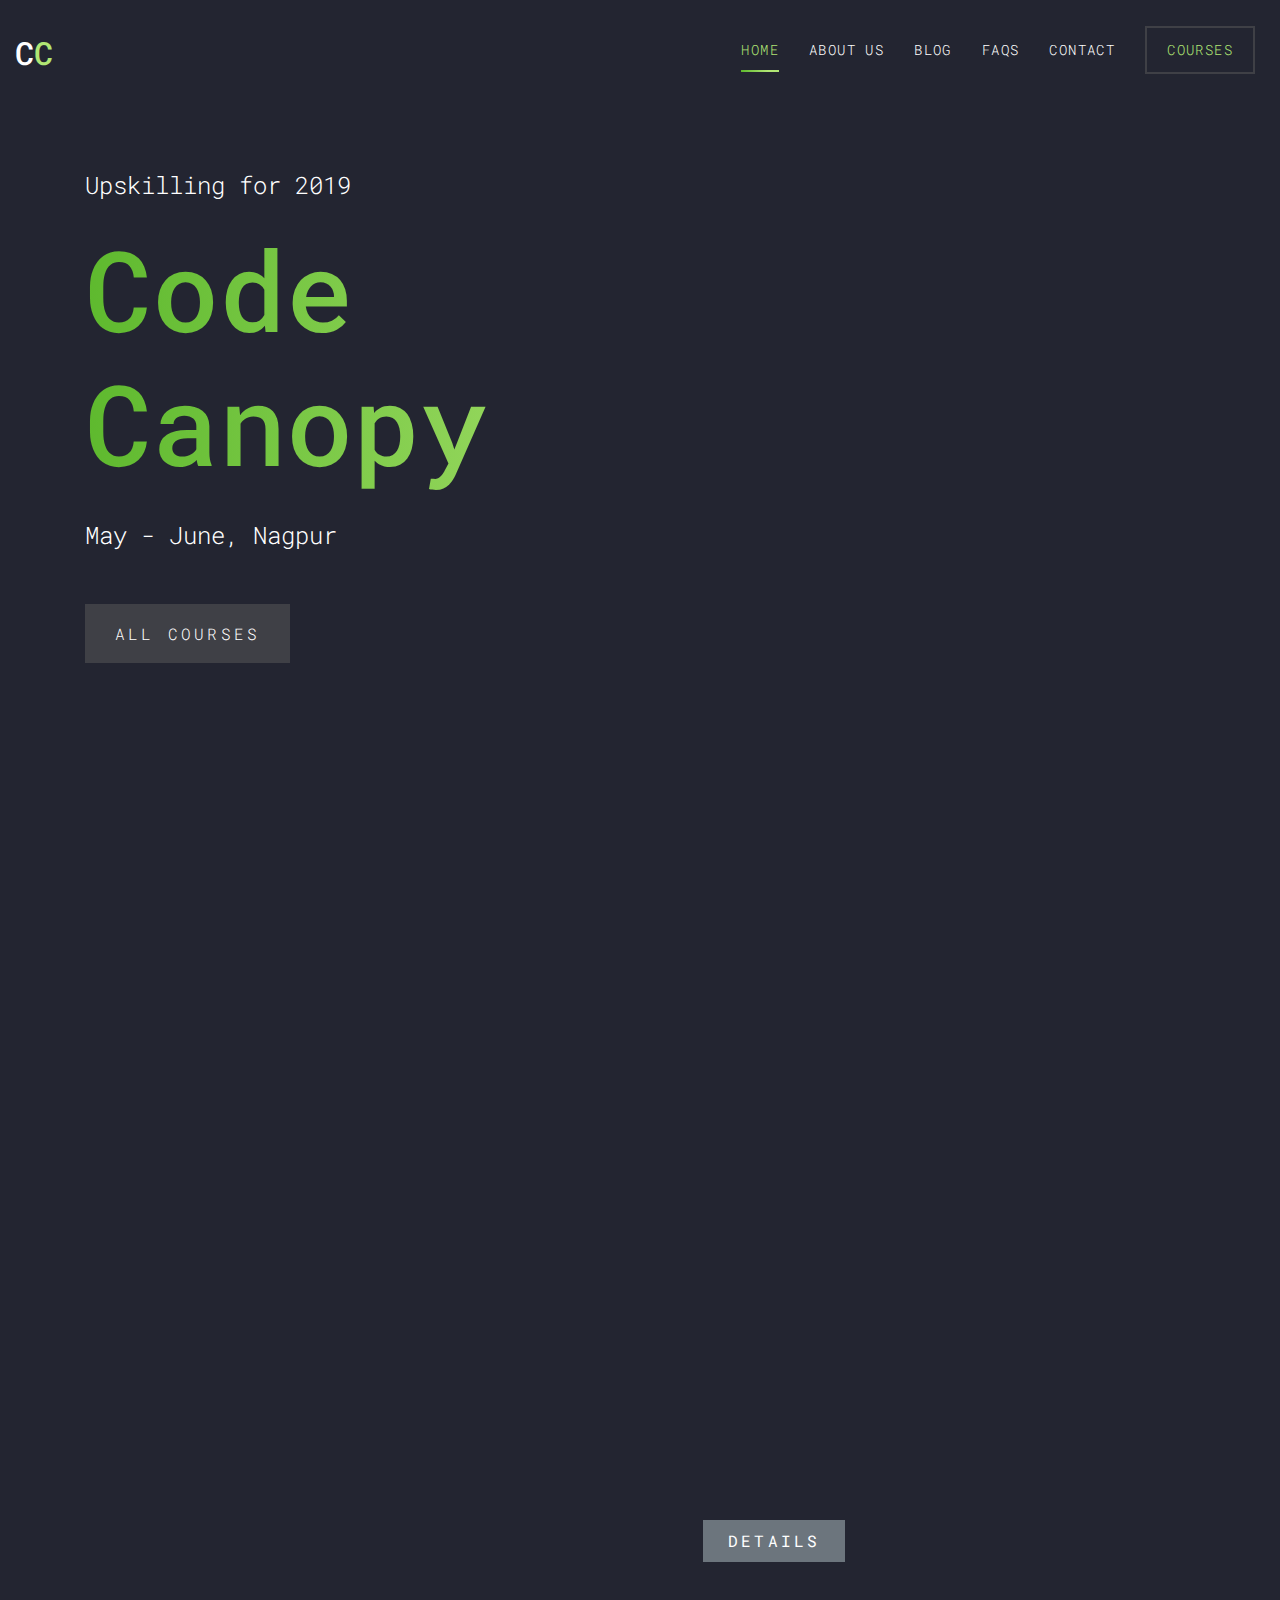
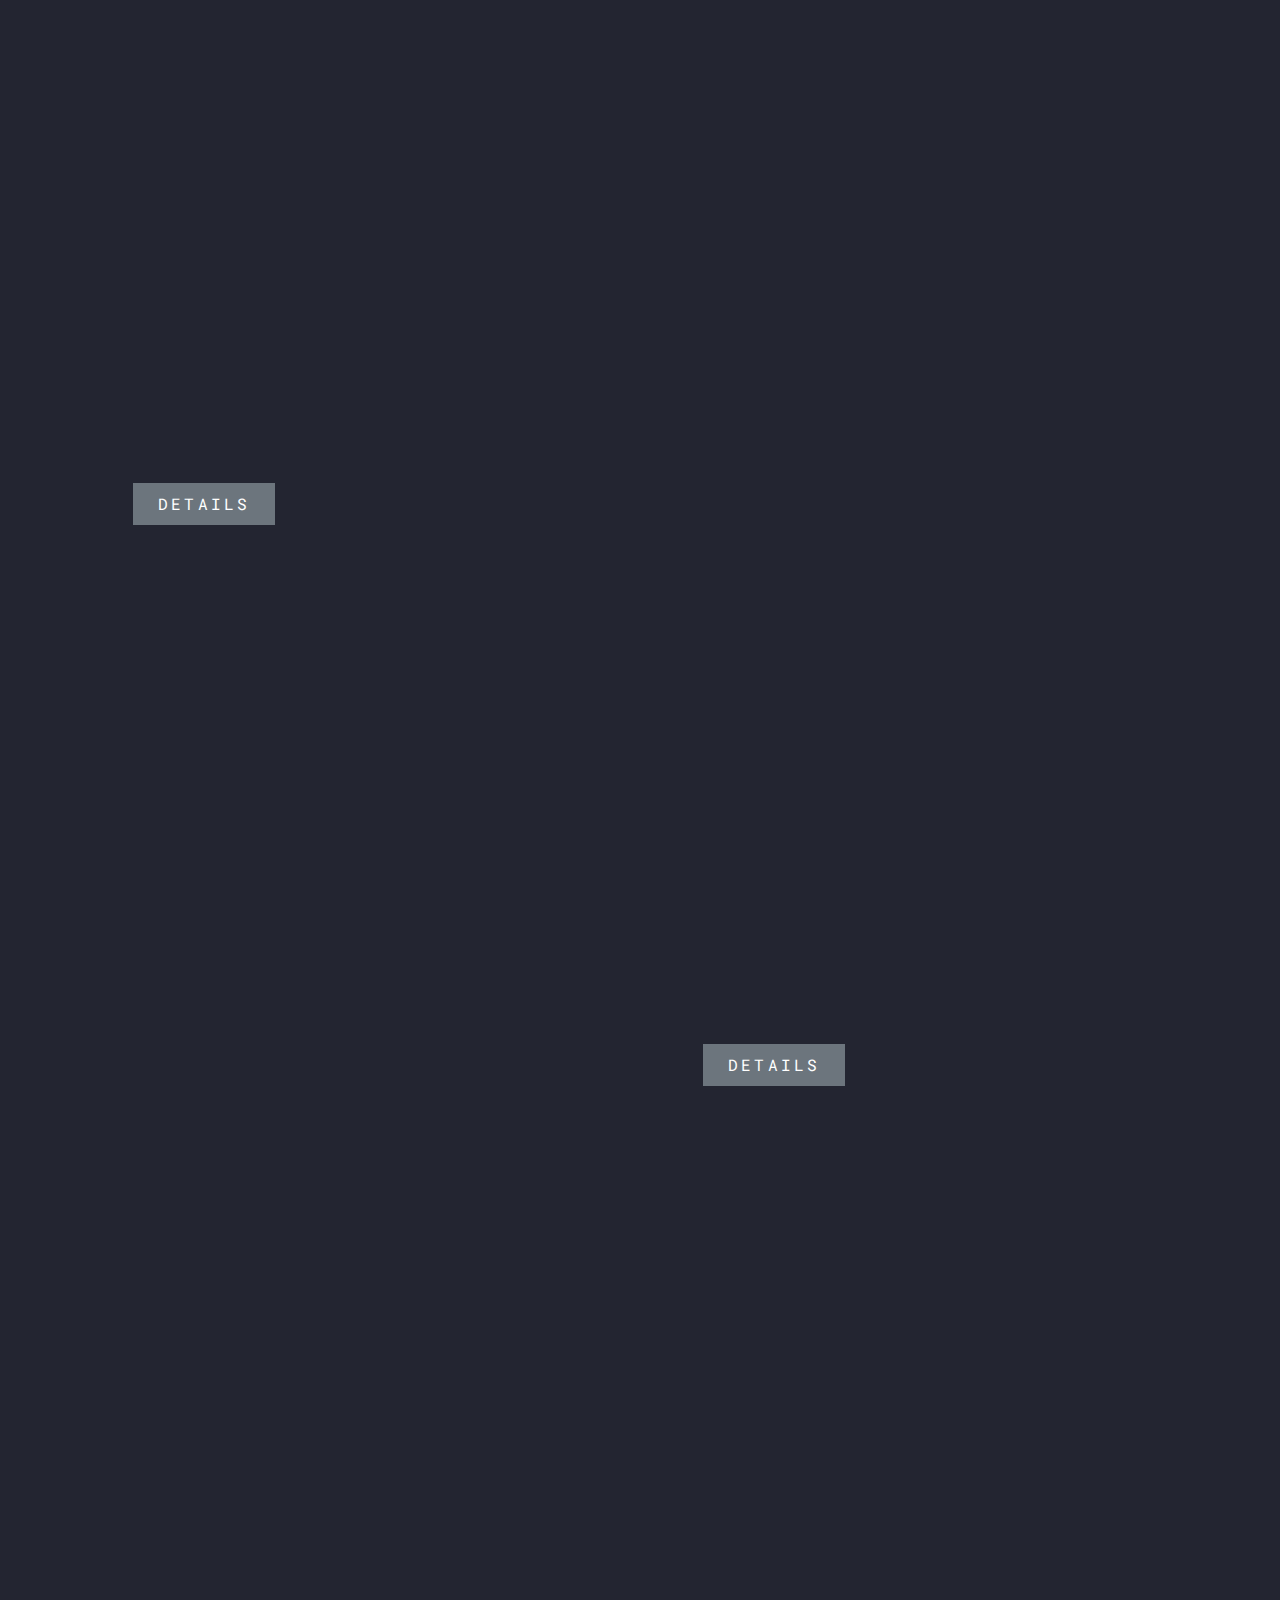
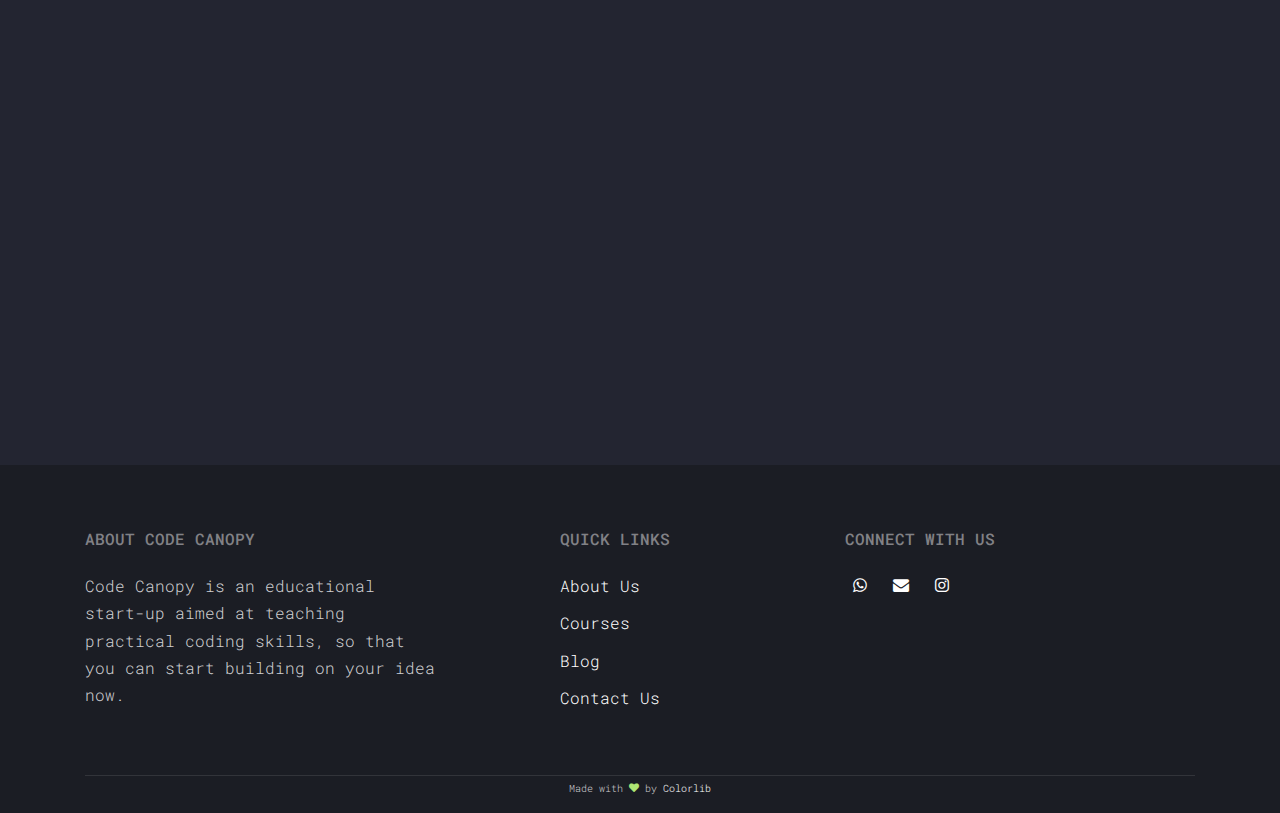
==== commit f1eabd72: "minor changes" ====
--- a/index.html
+++ b/index.html
@@ -15,10 +15,14 @@
     <link rel="stylesheet" href="css/bootstrap-datepicker.css">
     <link rel="stylesheet" href="fonts/flaticon/font/flaticon.css">
     <link rel="stylesheet" href="css/aos.css">
-
     <link rel="stylesheet" href="css/style.css">
-
     <link rel="shortcut icon" type="image/png" href="images/favicon.png"/>
+    <!--RICH LINKS-->
+    <meta property="og:title" content="Code Canopy - Home Page" />
+    <meta property="og:url" content="https://codecanopy.github.io" />
+    <meta property="og:image" content="https://github.com/codecanopy/codecanopy.github.io/blob/master/images/cc2.png?raw=true">
+    <meta property="og:type" content="website" />
+
     </head>
   <body>
   
@@ -81,7 +85,7 @@
           </div>
           <div class="col-lg-5 mt-5 pl-lg-5" data-aos="fade-up" data-aos-delay="200">
             <p>
-                Our courses will help you build your own applications, websites or a machine learning project. <br>
+                Our courses will help you build your own applications, websites or AI projects.<br>
                 Gain relevant skills to work on your own idea, be it a startup or a final year project. <br>
                 Be empowered to clear your campus placements. Join now.
             </p>
@@ -120,7 +124,7 @@
                   <p class="mb-4" data-aos="fade-left" data-aos-delay="400">
                     Learn the basics of web development. In this course we cover everything you need to know to build a website. 
                     This course will teach front-end technologies &mdash; HTML, CSS and Javascript.
-                    The back-end of web dev is focussed on Python and SQL. 
+                    The back-end of web development is focussed on Python and SQL. 
                     The learning is reinforced with interactive coding sessions and projects. 
                   </p>
                   <p data-aos="fade-left" data-aos-delay="500">
@@ -139,7 +143,7 @@
                   <div class="bio pl-lg-5">
                     <span class="text-uppercase text-primary d-block mb-3" data-aos="fade-right" data-aos-delay="300">10th June - 15th June</span>
                     <p class="mb-4" data-aos="fade-right" data-aos-delay="400">
-                      Ineterested in artificial intelligence? This course will walk you step-by-step into the world of AI. It covers the fundamentals of machine learning  and deep learning.
+                      Ineterested in artificial intelligence? This course will walk you step-by-step into the world of AI. It covers the fundamentals of machine learning and deep learning.
                       Topics covered include SVM, KNN, ensemble methods, feature extraction, model selection, evaluation and deep learning. 
                       You will also get some hands-on practice by interactive coding sessions and building your own models.
                     </p>
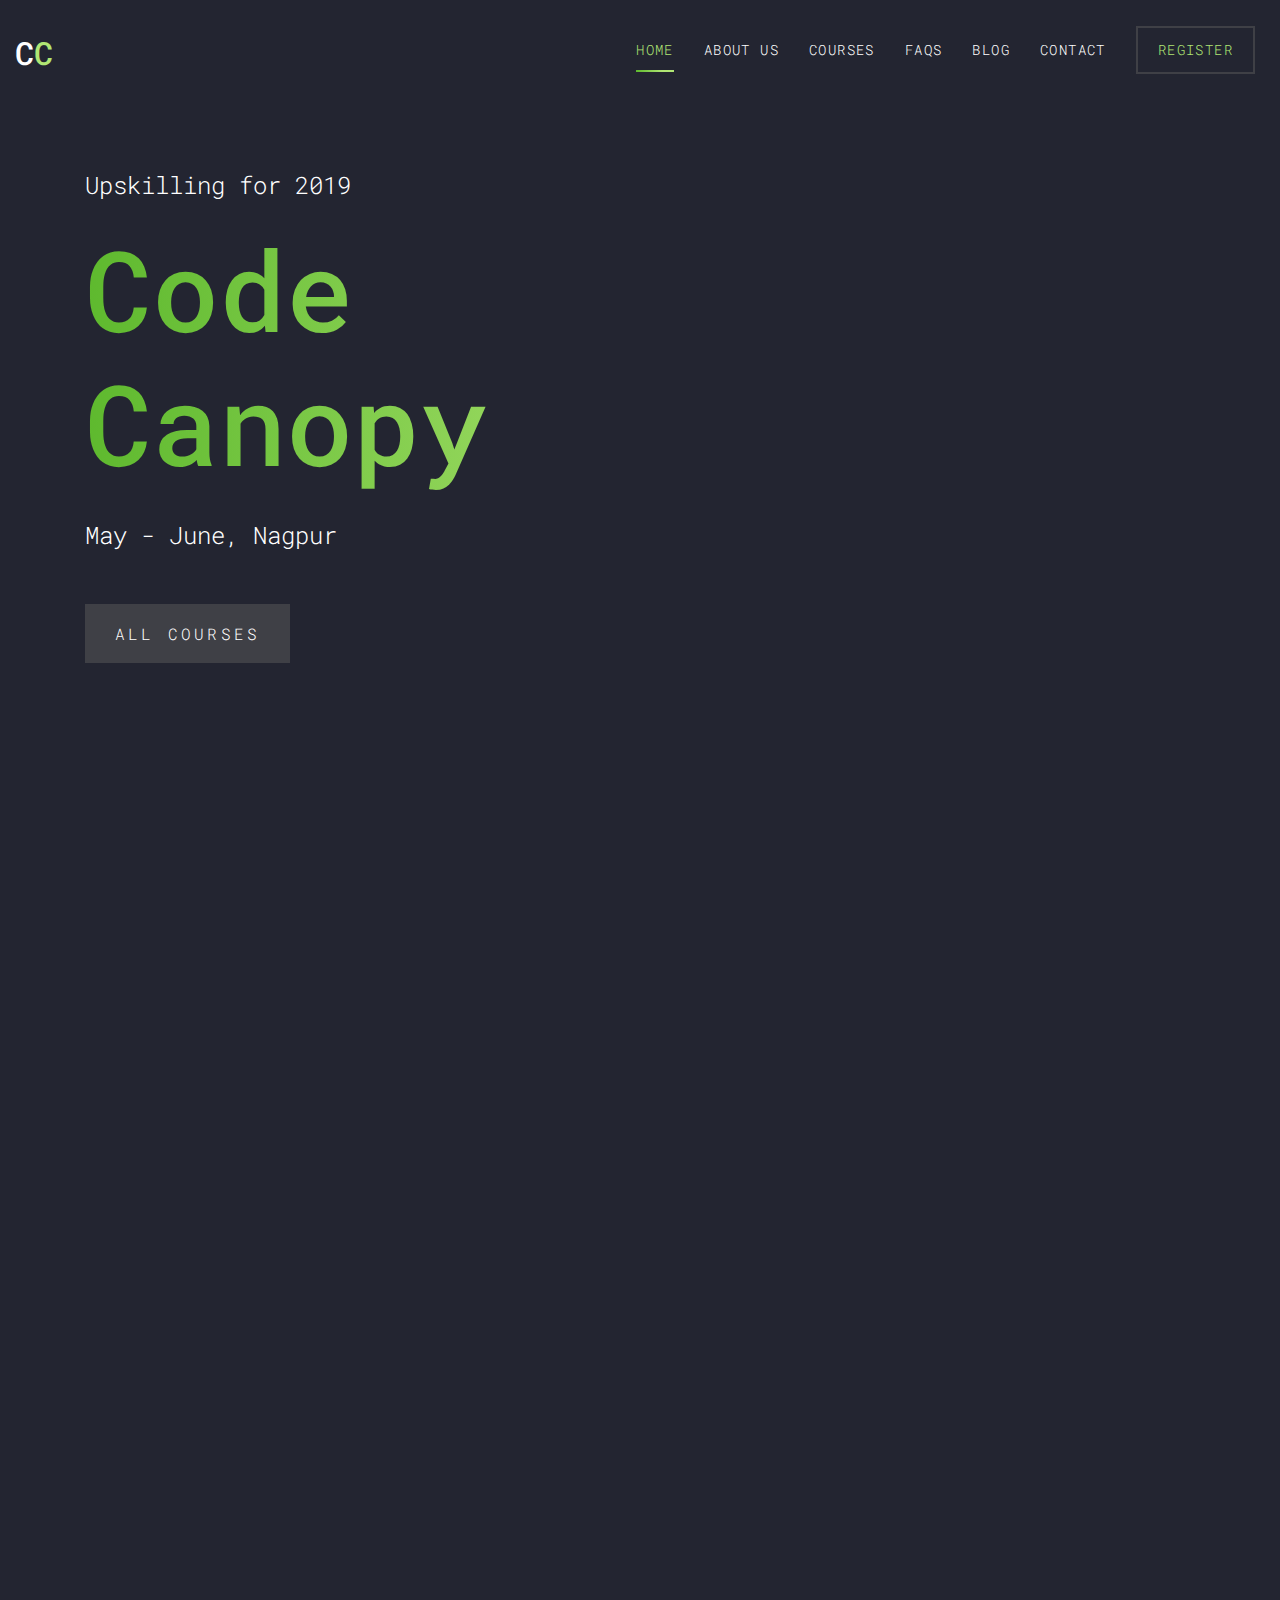
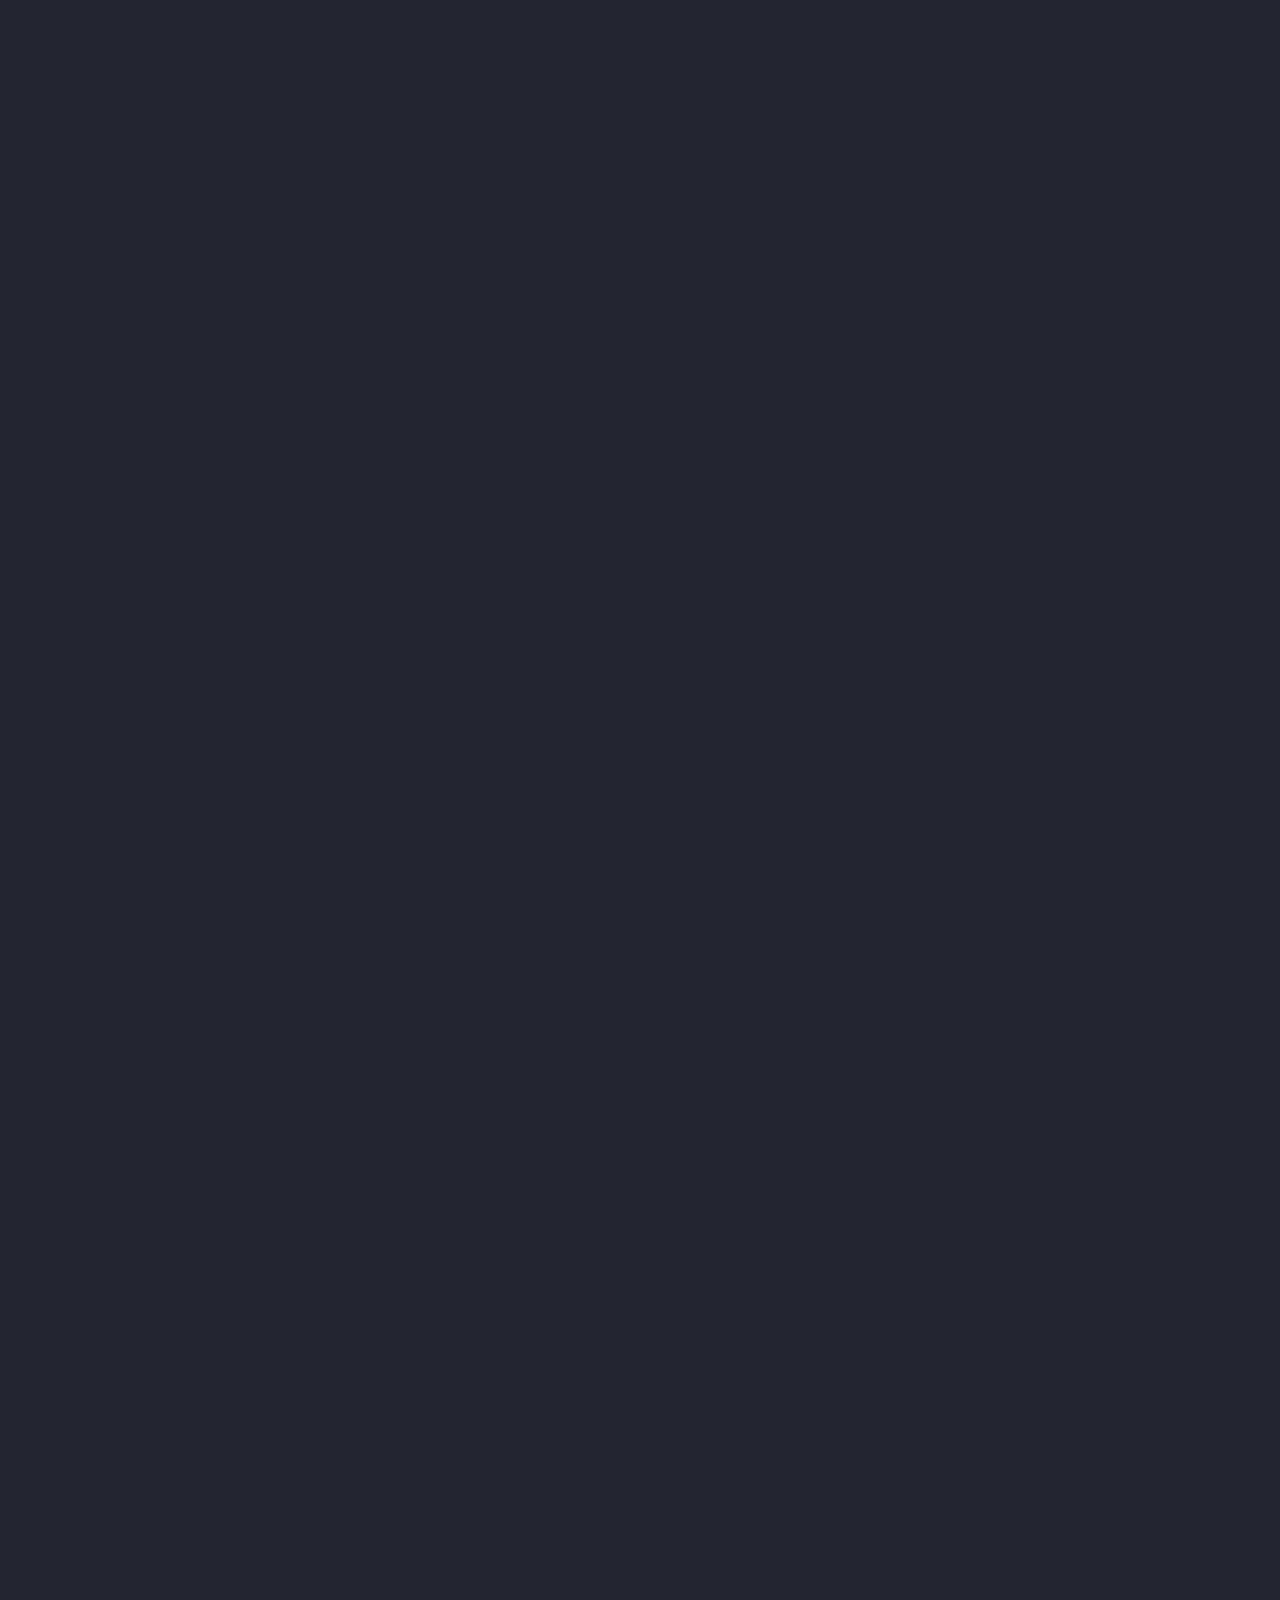
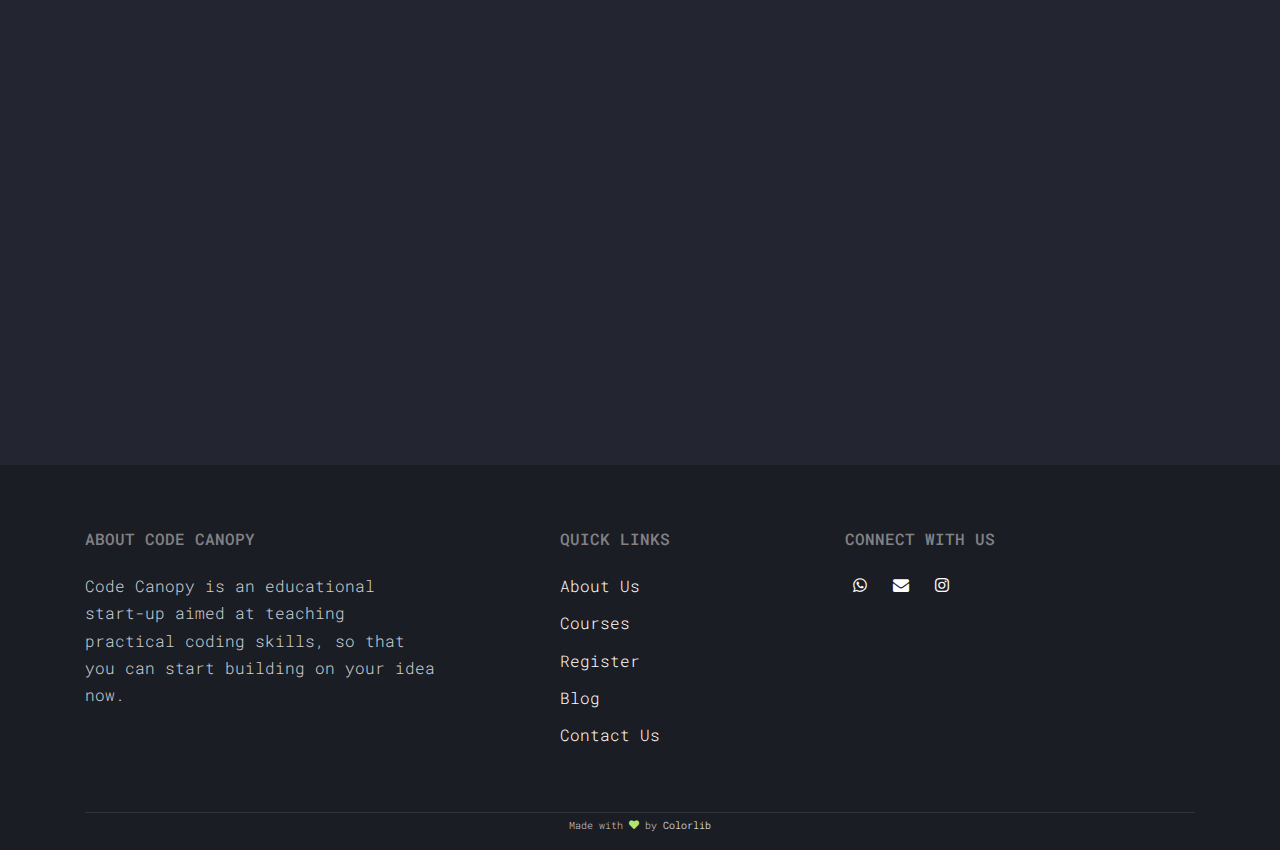
==== commit 4011b902: "minor changes" ====
--- a/index.html
+++ b/index.html
@@ -1,6 +1,16 @@
 <!DOCTYPE html>
 <html lang="en">
   <head>
+    <!-- Global site tag (gtag.js) - Google Analytics -->
+    <script async src="https://www.googletagmanager.com/gtag/js?id=UA-140399443-1"></script>
+    <script>
+      window.dataLayer = window.dataLayer || [];
+      function gtag(){dataLayer.push(arguments);}
+      gtag('js', new Date());
+
+      gtag('config', 'UA-140399443-1');
+    </script>
+
     <title>Code Canopy</title>
     <meta charset="utf-8">
     <meta name="viewport" content="width=device-width, initial-scale=1, shrink-to-fit=no">
@@ -18,7 +28,7 @@
     <link rel="stylesheet" href="css/style.css">
     <link rel="shortcut icon" type="image/png" href="images/favicon.png"/>
     <!--RICH LINKS-->
-    <meta property="og:title" content="Code Canopy - Home Page" />
+    <meta property="og:title" content="Code Canopy" />
     <meta property="og:url" content="https://codecanopy.github.io" />
     <meta property="og:image" content="https://github.com/codecanopy/codecanopy.github.io/blob/master/images/cc2.png?raw=true">
     <meta property="og:type" content="website" />
@@ -47,11 +57,12 @@
             <nav class="site-navigation position-relative text-right" role="navigation">
               <ul class="site-menu js-clone-nav mx-auto d-none d-lg-block">
                 <li class="active"><a href="index.html">Home</a></li>
-                <li><a href="about.html">About Us</a></li>
+                <li><a href="about.html">About Us</a></li>                
+                <li><a href="courses.html">Courses</a></li>
+                <li><a href="faq.html">FAQs</a></li>
                 <li><a href="blog.html">Blog</a></li>
-                <li><a href="faq.html">FAQs</a></li>
                 <li><a href="contact.html">Contact</a></li>
-                <li class="cta"><a href="courses.html">Courses</a></li>
+                <li class="cta"><a href="register.html">Register</a></li>
               </ul>
             </nav>
           </div>
@@ -106,9 +117,10 @@
                   This course covers the essential features of Python, basic blocks and 
                   build projects to understand the applications in much more depth. 
                 </p>
-                <p data-aos="fade-right" data-aos-delay="500">
-                    <div><a href="courses.html" class="btn btn-secondary px-4 py-2">Details</a></div>
-                </p>
+                <div class="row" data-aos="fade-right" data-aos-delay="500">
+                  <div class="col-lg-5 mb-3 mb-lg-0"><a href="courses.html" class="btn btn-secondary px-4 py-2">Details</a></div>
+                  <div class="col-lg-5 mb-3 mb-lg-0"><a href="register.html" class="btn btn-secondary px-4 py-2">Register</a></div>                
+                </div>
               </div>
             </div>
           </div>        
@@ -127,9 +139,10 @@
                     The back-end of web development is focussed on Python and SQL. 
                     The learning is reinforced with interactive coding sessions and projects. 
                   </p>
-                  <p data-aos="fade-left" data-aos-delay="500">
-                      <div><a href="courses.html" class="btn btn-secondary px-4 py-2">Details</a></div>
-                  </p>
+                  <div class="row" data-aos="fade-left" data-aos-delay="500">
+                    <div class="col-lg-5 mb-3 mb-lg-0"><a href="courses.html" class="btn btn-secondary px-4 py-2">Details</a></div>
+                    <div class="col-lg-5 mb-3 mb-lg-0"><a href="register.html" class="btn btn-secondary px-4 py-2">Register</a></div>                
+                  </div>
                 </div>
               </div>
             </div>
@@ -147,9 +160,10 @@
                       Topics covered include SVM, KNN, ensemble methods, feature extraction, model selection, evaluation and deep learning. 
                       You will also get some hands-on practice by interactive coding sessions and building your own models.
                     </p>
-                    <p data-aos="fade-right" data-aos-delay="500">
-                        <div><a href="courses.html" class="btn btn-secondary px-4 py-2">Details</a></div>
-                    </p>
+                    <div class="row" data-aos="fade-right" data-aos-delay="500">
+                      <div class="col-lg-5 mb-3 mb-lg-0"><a href="courses.html" class="btn btn-secondary px-4 py-2">Details</a></div>
+                      <div class="col-lg-5 mb-3 mb-lg-0"><a href="register.html" class="btn btn-secondary px-4 py-2">Register</a></div>                
+                    </div>
                   </div>
                 </div>
               </div>       
@@ -203,8 +217,9 @@
               <ul class="list-unstyled">
                 <li><a href="about.html">About Us</a></li>
                 <li><a href="courses.html">Courses</a></li>
+                <li><a href="register.html">Register</a></li>
                 <li><a href="blog.html">Blog</a></li>
-                <li><a href="contact.html">Contact Us</a></li>
+                <li><a href="contact.html">Contact Us</a></li>                
               </ul>
             </div>
             <div class="col-md-4">
